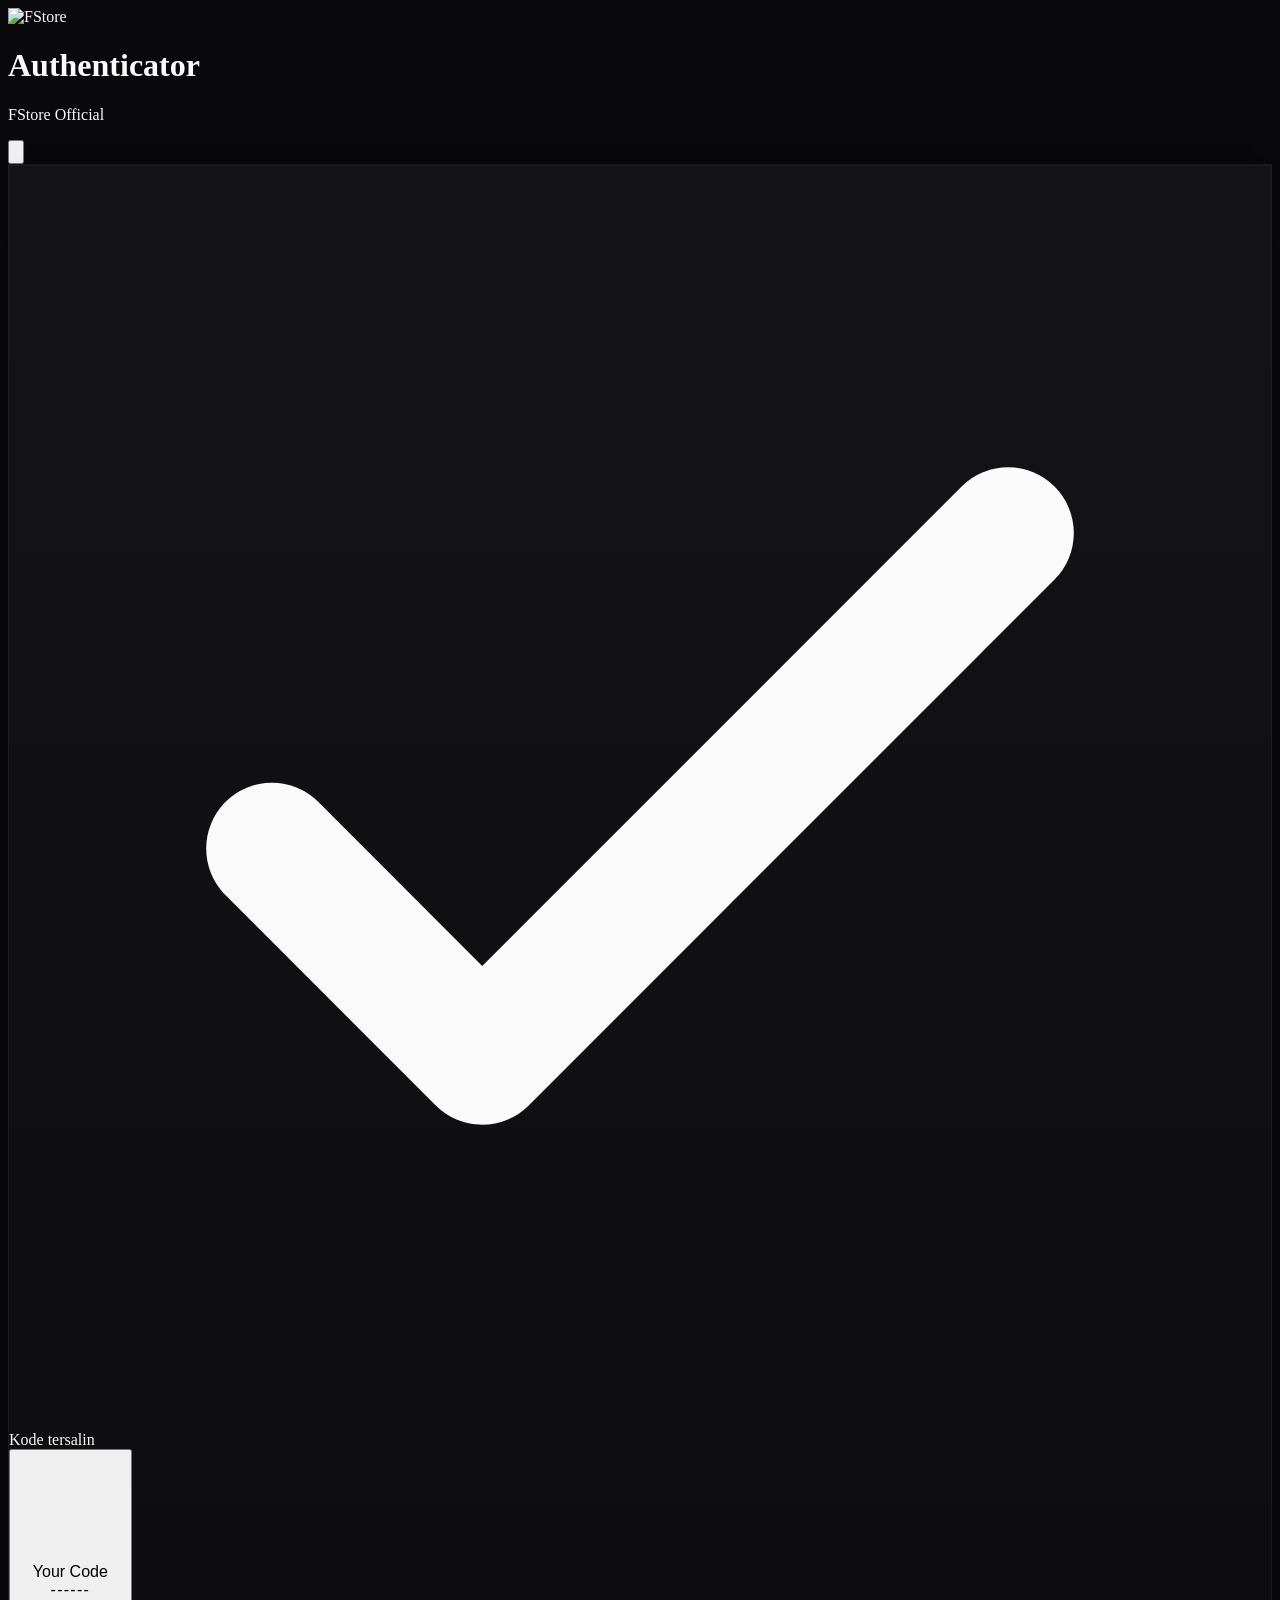
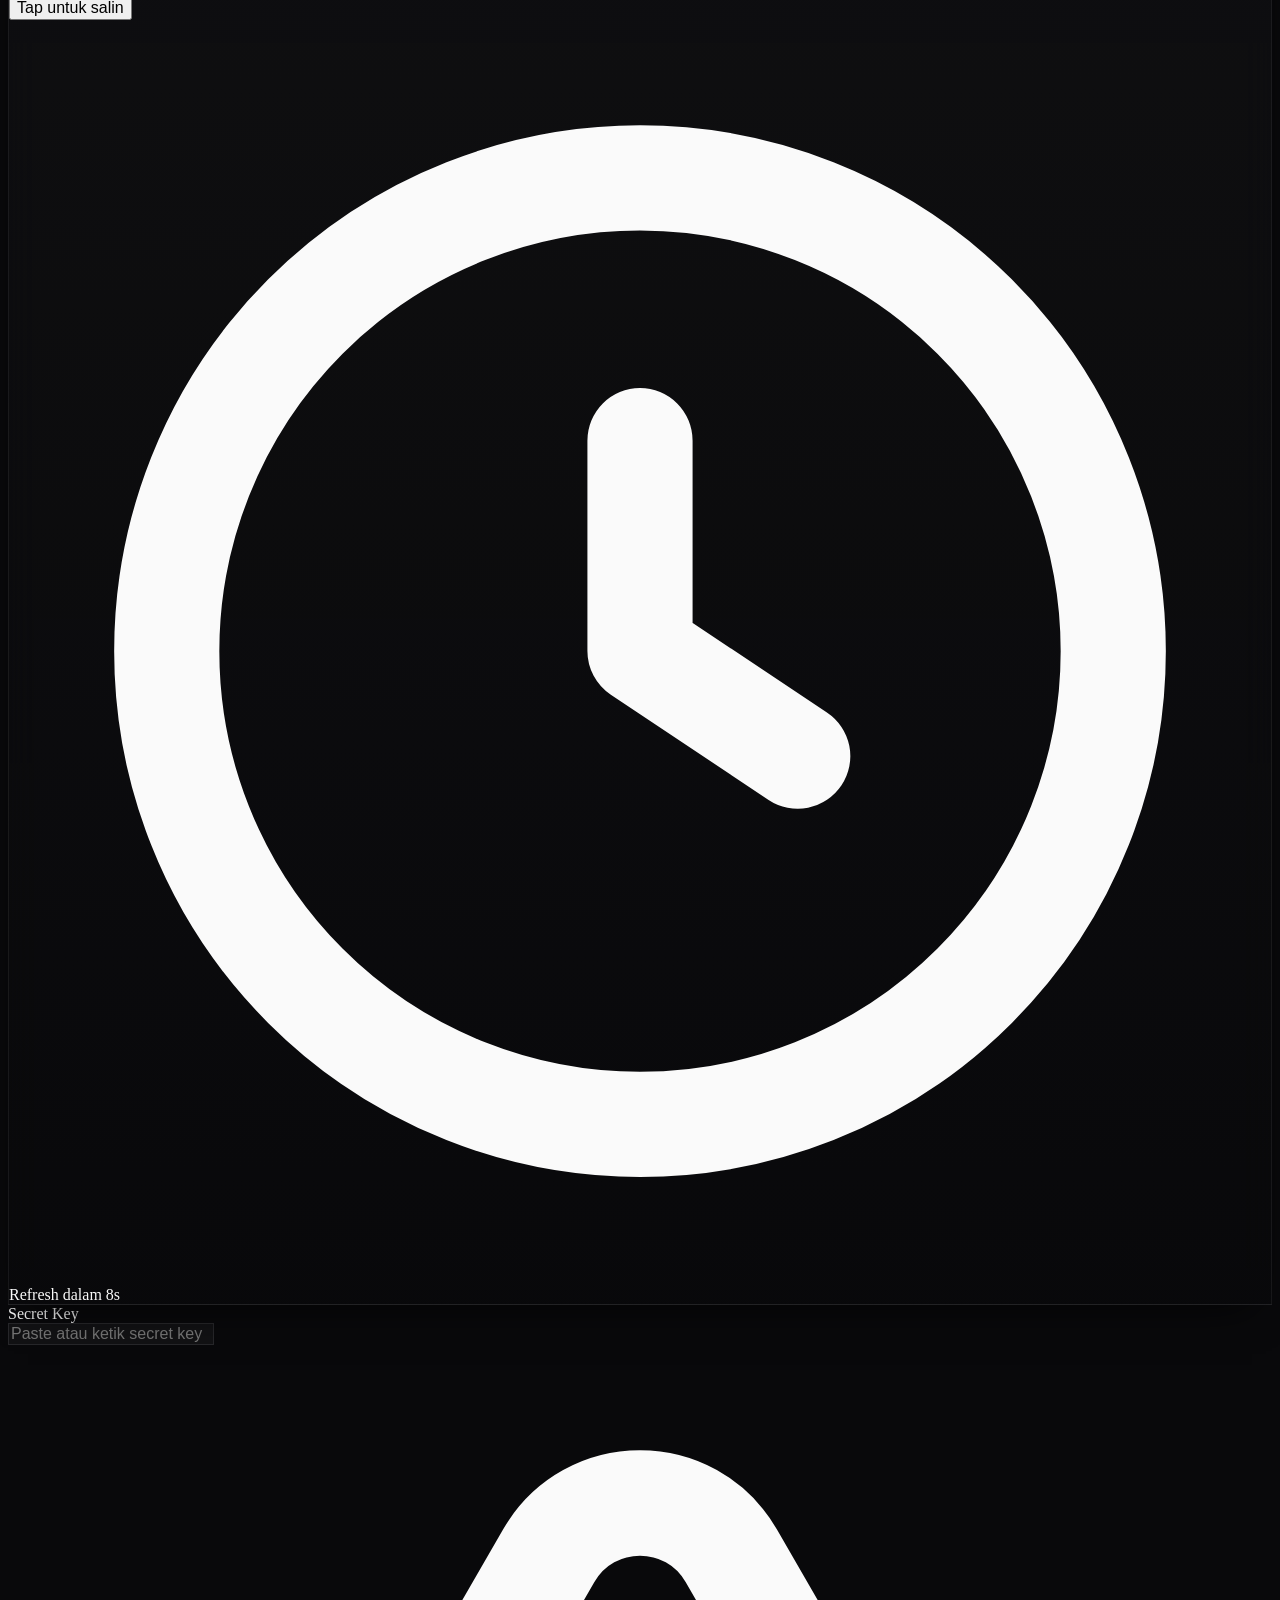
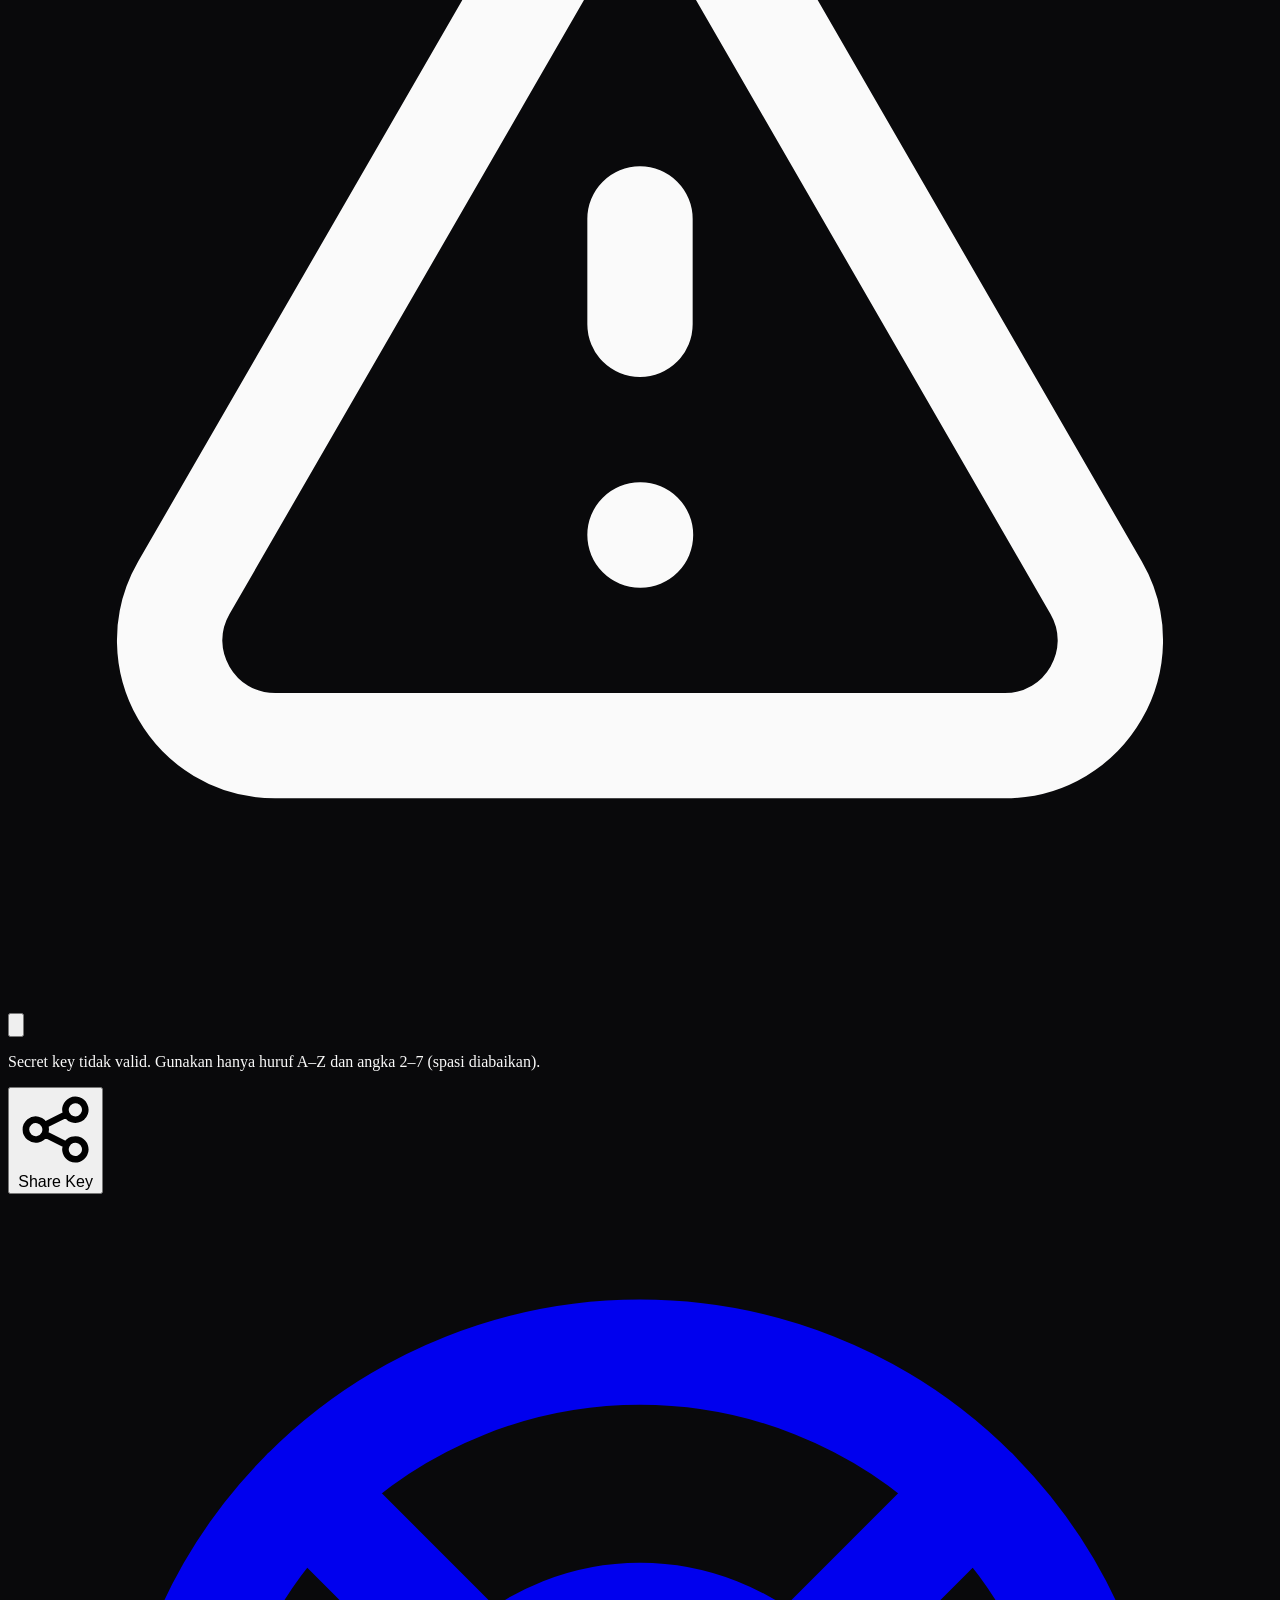
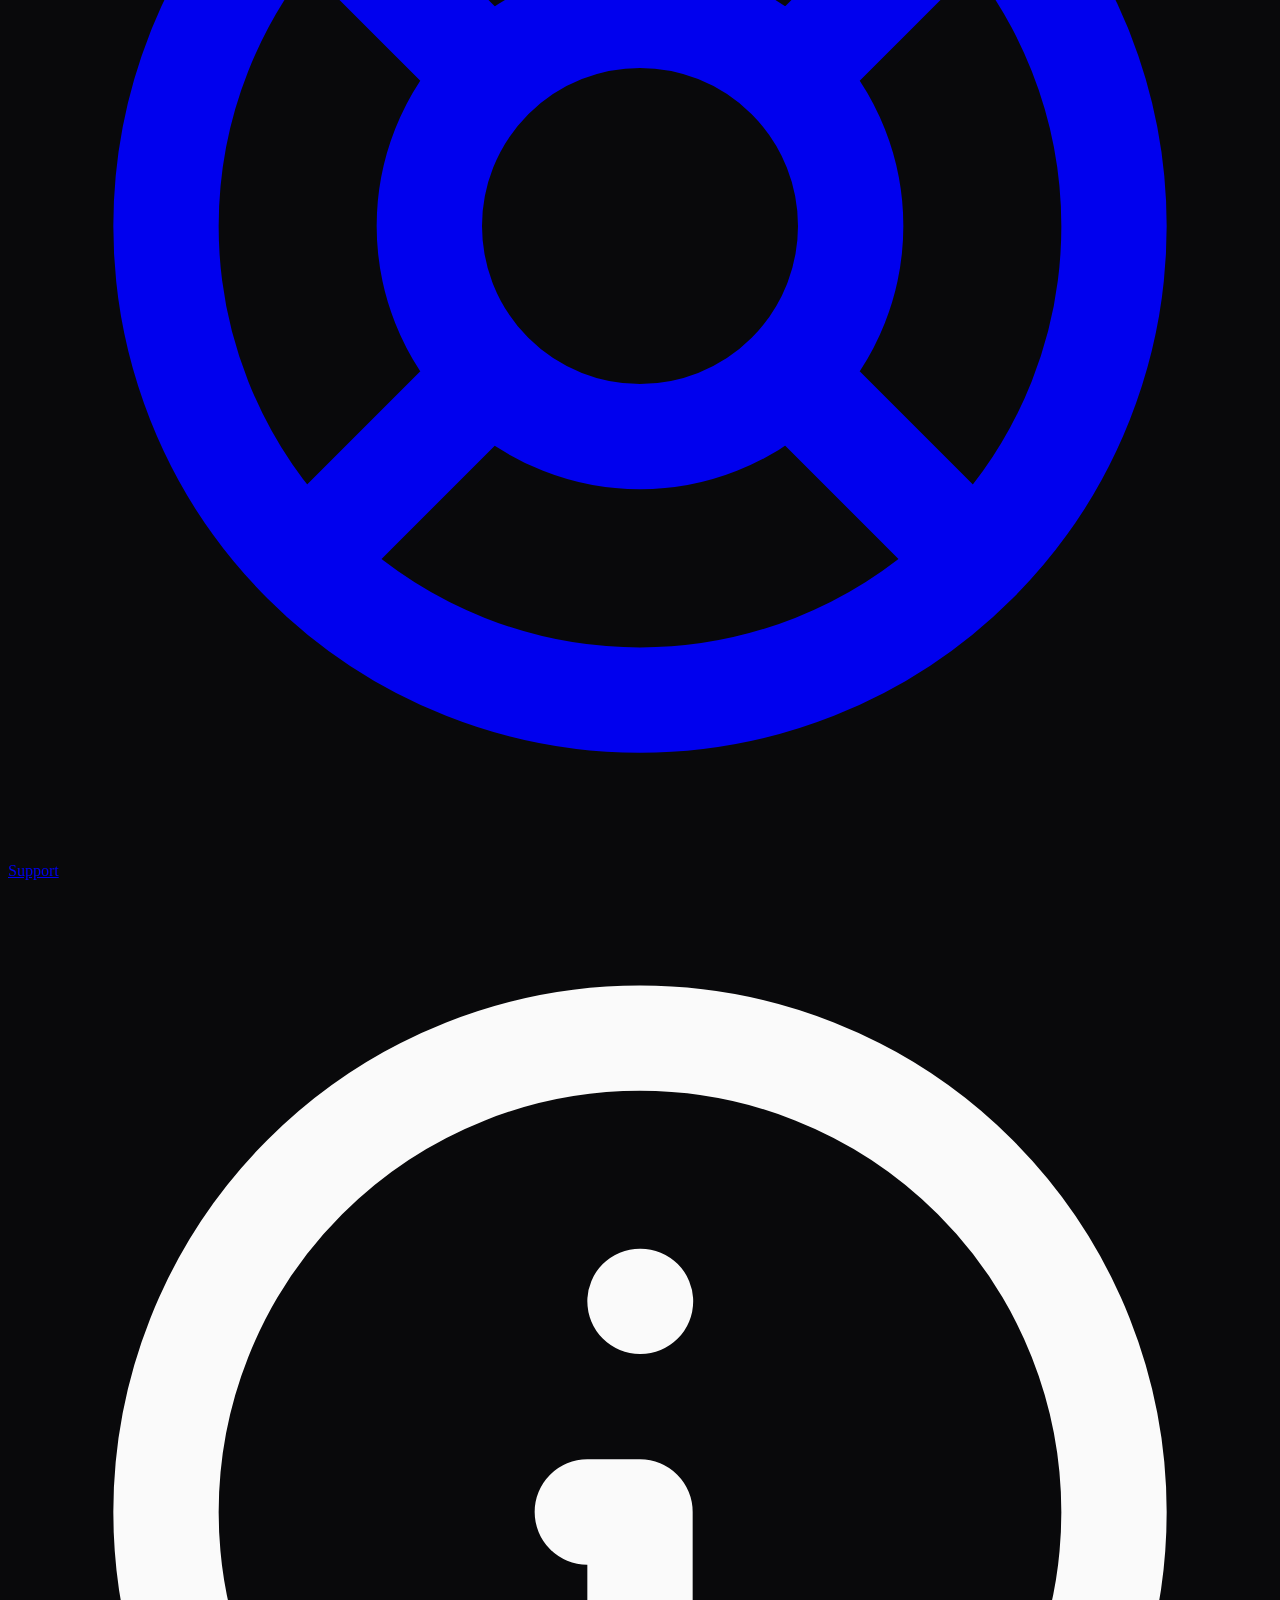
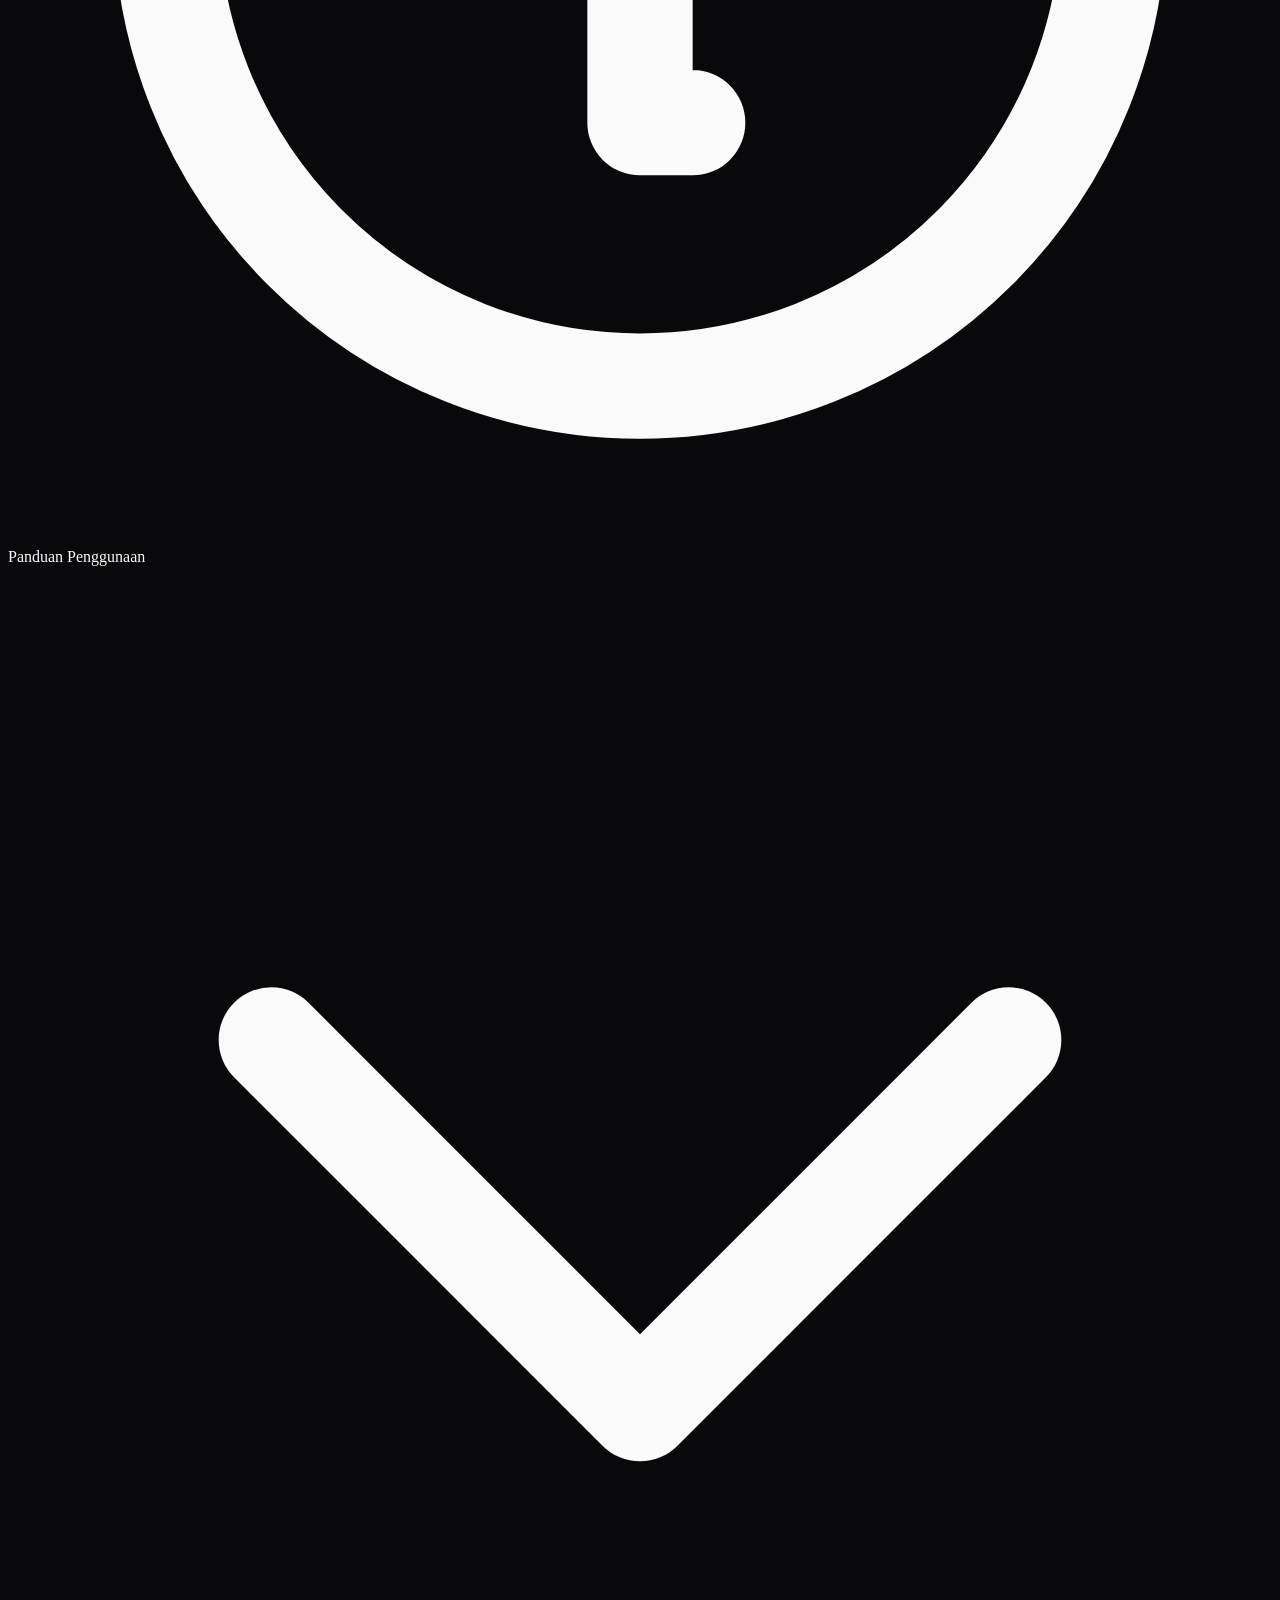
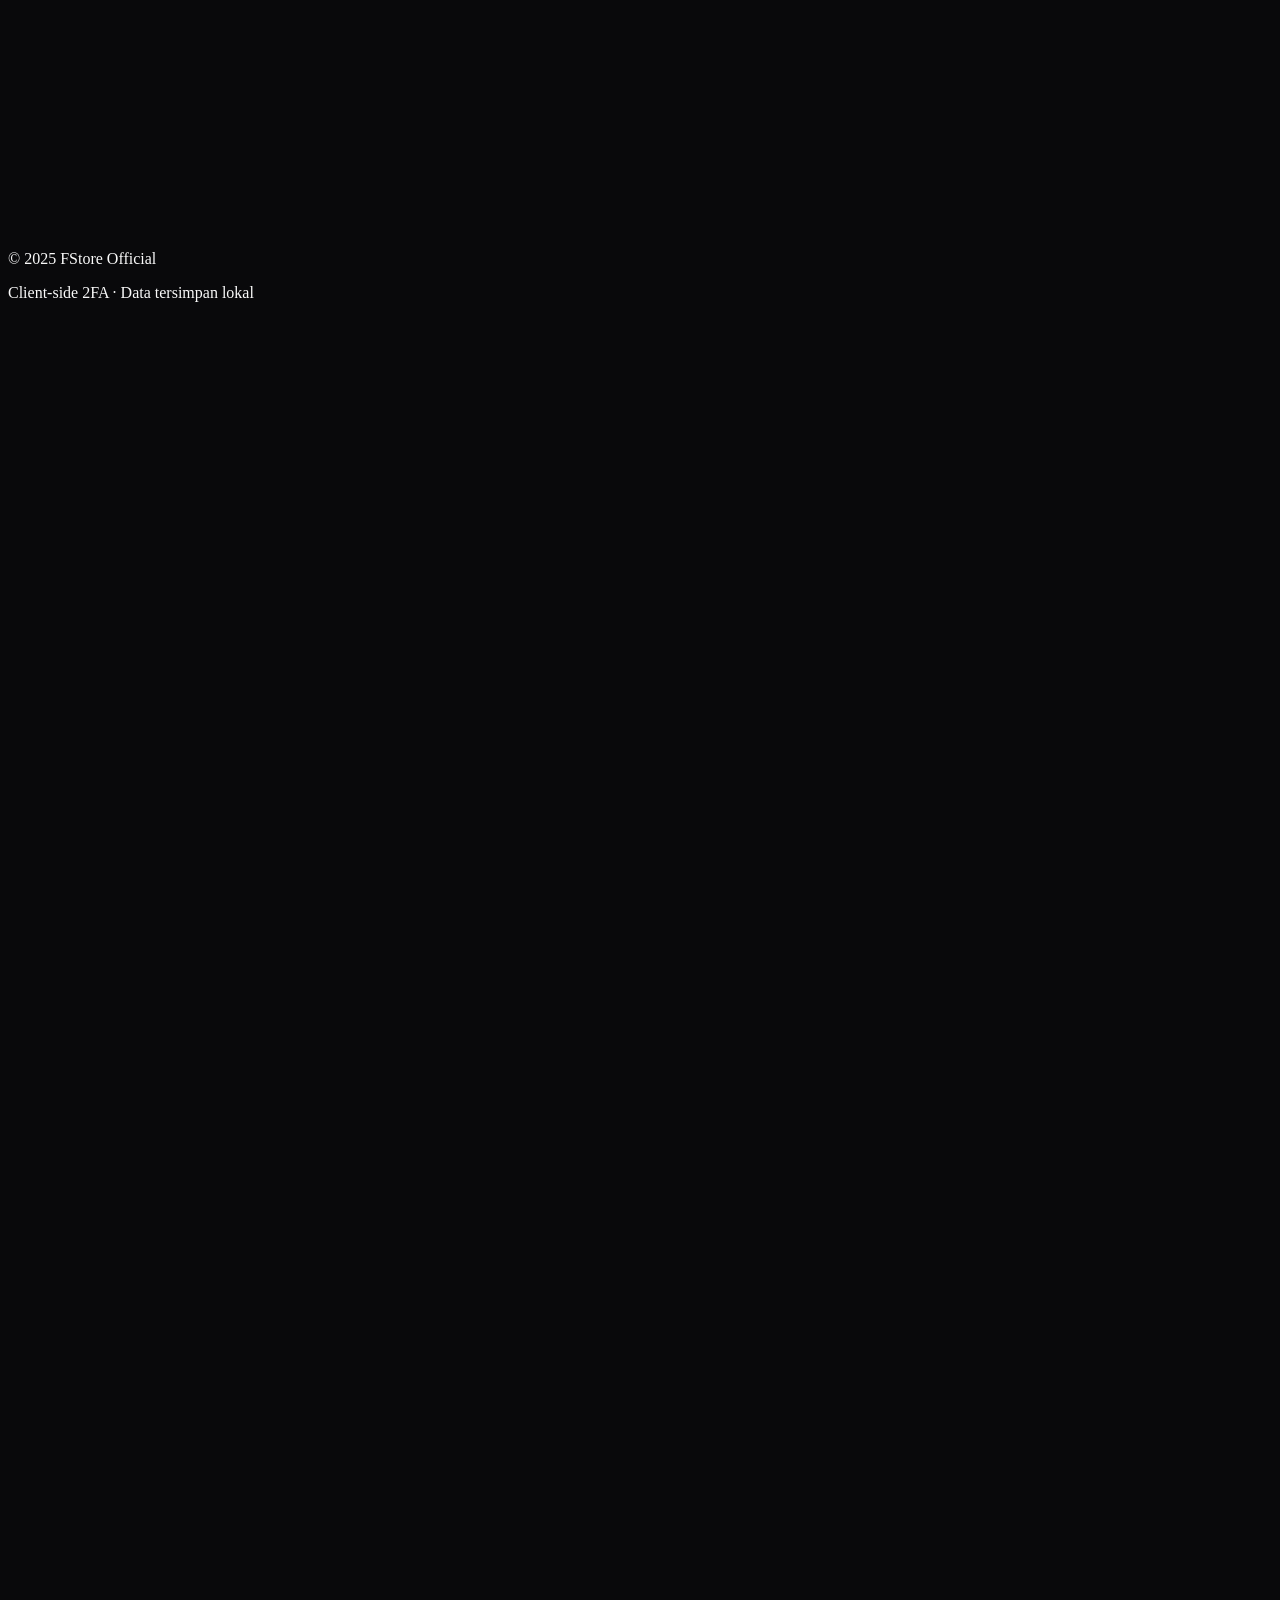
==== 2fa/index.html @ d01797f6 "update fitur" ====
<!DOCTYPE html>
<html lang="id" class="dark">
<head>
  <meta charset="UTF-8">
  <meta name="viewport" content="width=device-width, initial-scale=1.0, viewport-fit=cover">
  <meta name="theme-color" content="#09090b">
  <title>Authenticator — FStore Official</title>

  <script src="https://cdn.tailwindcss.com"></script>
  <script>
    tailwind.config = {
      theme: {
        extend: {
          fontFamily: {
            sans: ['Inter', 'system-ui', 'sans-serif'],
            mono: ['"JetBrains Mono"', 'ui-monospace', 'monospace'],
          },
        },
      },
    };
  </script>

  <link rel="preconnect" href="https://fonts.googleapis.com">
  <link rel="preconnect" href="https://fonts.gstatic.com" crossorigin>
  <link href="https://fonts.googleapis.com/css2?family=Inter:wght@400;500;600;700&family=JetBrains+Mono:wght@400;500;700&display=swap" rel="stylesheet">

  <style>
    :root {
      --bg-body: #09090b;
      --border: #27272a;
    }

    html { -webkit-text-size-adjust: 100%; }
    body {
      background-color: var(--bg-body);
      color: #fafafa;
      -webkit-font-smoothing: antialiased;
      -webkit-tap-highlight-color: transparent;
      overscroll-behavior-y: none;
    }

    /* Cegah zoom otomatis di iOS saat fokus input */
    input, button, summary { font-size: 16px; }

    /* ============ Input ============ */
    .field {
      background: rgba(24, 24, 27, 0.6);
      border: 1px solid var(--border);
      color: #fff;
      transition: border-color .2s ease, background .2s ease, box-shadow .2s ease;
    }
    .field:focus {
      border-color: #52525b;
      background: #18181b;
      outline: none;
      box-shadow: 0 0 0 3px rgba(255,255,255,0.05);
    }
    .field.error {
      border-color: #ef4444;
      box-shadow: 0 0 0 3px rgba(239,68,68,0.15);
    }

    /* ============ Card ============ */
    .card {
      background: linear-gradient(180deg, rgba(24,24,27,0.75) 0%, rgba(9,9,11,0.6) 100%);
      backdrop-filter: blur(16px);
      -webkit-backdrop-filter: blur(16px);
      border: 1px solid rgba(255,255,255,0.06);
      box-shadow:
        0 1px 0 0 rgba(255,255,255,0.04) inset,
        0 20px 40px -20px rgba(0,0,0,0.8);
    }

    /* ============ Ring animation ============ */
    #progress-ring {
      transition: stroke-dashoffset 0.5s linear, stroke 0.3s ease;
    }

    /* ============ Code text ============ */
    #code {
      transition: opacity .18s ease, transform .18s ease, color .3s ease;
      font-variant-numeric: tabular-nums;
      letter-spacing: 0.08em;
    }

    /* ============ Toast ============ */
    @keyframes toastIn {
      from { transform: translateY(-12px) scale(0.96); opacity: 0; }
      to   { transform: translateY(0) scale(1); opacity: 1; }
    }
    @keyframes toastOut {
      from { transform: translateY(0) scale(1); opacity: 1; }
      to   { transform: translateY(-8px) scale(0.98); opacity: 0; }
    }
    .toast-enter { animation: toastIn .28s cubic-bezier(0.34,1.56,0.64,1) forwards; }
    .toast-exit  { animation: toastOut .22s ease forwards; }

    /* ============ Menu ============ */
    #menu-overlay { pointer-events: none; }
    #menu-overlay[data-open="true"] { pointer-events: auto; }

    #menu-backdrop {
      opacity: 0;
      transition: opacity .25s ease;
    }
    #menu-overlay[data-open="true"] #menu-backdrop { opacity: 1; }

    #menu-panel {
      transform: translateY(100%);
      opacity: 0;
      transition: transform .35s cubic-bezier(.32,.72,0,1), opacity .25s ease;
      padding-bottom: env(safe-area-inset-bottom, 0);
    }
    #menu-overlay[data-open="true"] #menu-panel {
      transform: translateY(0);
      opacity: 1;
    }

    /* Desktop: panel jadi dropdown, bukan bottom sheet */
    @media (min-width: 640px) {
      #menu-panel {
        transform: translateY(-6px) scale(0.98);
        transform-origin: top right;
      }
      #menu-overlay[data-open="true"] #menu-panel {
        transform: translateY(0) scale(1);
      }
    }

    /* ============ Details marker hide ============ */
    summary { list-style: none; }
    summary::-webkit-details-marker { display: none; }

    /* Reduced motion */
    @media (prefers-reduced-motion: reduce) {
      *, *::before, *::after {
        animation-duration: .01ms !important;
        transition-duration: .01ms !important;
      }
    }

    /* Ring rotation wrapper supaya start dari atas */
    .ring-rotate { transform: rotate(-90deg); transform-origin: center; }
  </style>
</head>

<body class="min-h-[100dvh] w-full flex flex-col font-sans antialiased">

  <!-- ===================== HEADER ===================== -->
  <header class="sticky top-0 z-40 backdrop-blur-xl bg-zinc-950/70 border-b border-zinc-900/80">
    <div class="max-w-md mx-auto w-full px-5 h-16 flex items-center justify-between">
      <div class="flex items-center gap-3 min-w-0">
        <img src="logo.png" alt="FStore" class="w-9 h-9 object-contain shrink-0">
        <div class="min-w-0">
          <h1 class="text-sm font-semibold text-white leading-tight truncate">Authenticator</h1>
          <p class="text-[10px] text-zinc-500 leading-tight truncate">FStore Official</p>
        </div>
      </div>

      <button id="menu-btn" type="button"
              class="w-10 h-10 -mr-2 rounded-full flex items-center justify-center text-zinc-400 hover:text-white hover:bg-zinc-900 active:scale-95 transition-all"
              aria-label="Buka menu">
        <svg class="w-5 h-5" fill="none" stroke="currentColor" viewBox="0 0 24 24" stroke-width="2">
          <path stroke-linecap="round" stroke-linejoin="round" d="M4 7h16M4 12h16M4 17h16" />
        </svg>
      </button>
    </div>
  </header>

  <!-- ===================== MAIN ===================== -->
  <main class="flex-1 w-full max-w-md mx-auto px-5 pt-6 pb-[calc(env(safe-area-inset-bottom,0px)+2rem)]">

    <!-- ============ CODE CARD ============ -->
    <section class="card rounded-3xl p-6 relative overflow-hidden">

      <!-- Copy feedback overlay -->
      <div id="copy-feedback"
           class="absolute inset-0 z-20 rounded-3xl flex items-center justify-center bg-zinc-950/85 backdrop-blur-md opacity-0 pointer-events-none transition-opacity duration-200">
        <div class="flex flex-col items-center gap-2">
          <div class="w-11 h-11 rounded-full bg-emerald-500/10 border border-emerald-500/30 flex items-center justify-center">
            <svg class="w-5 h-5 text-emerald-400" fill="none" viewBox="0 0 24 24" stroke="currentColor" stroke-width="2.5">
              <path stroke-linecap="round" stroke-linejoin="round" d="M5 13l4 4L19 7" />
            </svg>
          </div>
          <span class="text-xs font-medium text-zinc-300">Kode tersalin</span>
        </div>
      </div>

      <!-- Code + Ring -->
      <button type="button" onclick="copyCode()"
              class="block w-full group"
              aria-label="Salin kode 6 digit">
        <div class="relative w-56 h-56 sm:w-64 sm:h-64 mx-auto">

          <!-- SVG Ring -->
          <svg class="w-full h-full ring-rotate" viewBox="0 0 100 100" fill="none">
            <circle cx="50" cy="50" r="46" stroke-width="1.5" class="stroke-zinc-800/80" />
            <circle id="progress-ring"
                    cx="50" cy="50" r="46"
                    stroke-width="1.5"
                    stroke-linecap="round"
                    class="stroke-white"
                    stroke-dasharray="289"
                    stroke-dashoffset="0" />
          </svg>

          <!-- Center content -->
          <div class="absolute inset-0 flex flex-col items-center justify-center gap-1 select-none">
            <span class="text-[10px] uppercase tracking-[0.25em] text-zinc-500 font-medium">Your Code</span>
            <div id="code" class="font-mono text-4xl sm:text-5xl font-medium text-white tabular-nums">
              ------
            </div>
            <span class="text-[10px] uppercase tracking-[0.15em] text-zinc-600 font-medium mt-1">
              Tap untuk salin
            </span>
          </div>
        </div>
      </button>

      <!-- Footer di dalam card -->
      <div class="mt-5 flex items-center justify-center gap-1.5 text-[11px] text-zinc-500">
        <svg class="w-3.5 h-3.5" fill="none" viewBox="0 0 24 24" stroke="currentColor" stroke-width="2">
          <path stroke-linecap="round" stroke-linejoin="round" d="M12 8v4l3 2m6-2a9 9 0 11-18 0 9 9 0 0118 0z" />
        </svg>
        <span>Refresh dalam</span>
        <span id="timer-sec" class="font-mono text-zinc-300 tabular-nums">30s</span>
      </div>
    </section>

    <!-- ============ INPUT ============ -->
    <section class="mt-5">
      <label for="secret" class="block text-[11px] uppercase tracking-wider text-zinc-500 font-medium mb-2 px-1">
        Secret Key
      </label>

      <div class="relative">
        <input id="secret" type="text" placeholder="Paste atau ketik secret key"
               autocomplete="off" autocorrect="off" autocapitalize="characters"
               spellcheck="false" inputmode="text"
               class="field w-full h-14 rounded-2xl pl-4 pr-20 font-mono text-sm tracking-wider placeholder:text-zinc-600 placeholder:font-sans placeholder:tracking-normal placeholder:text-[13px]">

        <!-- Ikon di kanan input -->
        <div class="absolute right-1.5 top-1/2 -translate-y-1/2 flex items-center gap-0.5">
          <div id="error-icon" class="hidden w-8 h-8 flex items-center justify-center text-red-500" title="Secret tidak valid">
            <svg class="w-4 h-4" fill="none" viewBox="0 0 24 24" stroke="currentColor" stroke-width="2">
              <path stroke-linecap="round" stroke-linejoin="round" d="M12 9v2m0 4h.01m-6.938 4h13.856c1.54 0 2.502-1.667 1.732-3L13.732 4c-.77-1.333-2.694-1.333-3.464 0L3.34 16c-.77 1.333.192 3 1.732 3z" />
            </svg>
          </div>

          <button id="clear-btn" type="button" onclick="clearSecret()"
                  class="w-10 h-10 rounded-full flex items-center justify-center text-zinc-600 hover:text-zinc-200 hover:bg-zinc-800/50 active:scale-95 transition-all"
                  aria-label="Hapus secret" title="Hapus secret">
            <svg class="w-4 h-4" fill="none" viewBox="0 0 24 24" stroke="currentColor" stroke-width="2.2">
              <path stroke-linecap="round" stroke-linejoin="round" d="M6 18L18 6M6 6l12 12" />
            </svg>
          </button>
        </div>
      </div>

      <p id="secret-error" class="hidden text-[11px] text-red-400 px-2 mt-2 leading-relaxed">
        Secret key tidak valid. Gunakan hanya huruf A–Z dan angka 2–7 (spasi diabaikan).
      </p>
    </section>

    <!-- ============ ACTIONS ============ -->
    <section class="mt-4 grid grid-cols-2 gap-3">
      <button type="button" onclick="copyShareLink()"
              class="h-12 rounded-2xl bg-white text-black font-semibold text-[13px] flex items-center justify-center gap-2 hover:bg-zinc-200 active:scale-[0.97] transition-all">
        <svg class="w-4 h-4" fill="none" viewBox="0 0 24 24" stroke="currentColor" stroke-width="2">
          <path stroke-linecap="round" stroke-linejoin="round" d="M8.684 13.342C8.886 12.938 9 12.482 9 12c0-.482-.114-.938-.316-1.342m0 2.684a3 3 0 110-2.684m0 2.684l6.632 3.316m-6.632-6l6.632-3.316m0 0a3 3 0 105.367-2.684 3 3 0 00-5.367 2.684zm0 9.316a3 3 0 105.368 2.684 3 3 0 00-5.368-2.684z" />
        </svg>
        Share Key
      </button>

      <a href="https://wa.me/6285133334542" target="_blank" rel="noopener noreferrer"
         class="h-12 rounded-2xl bg-zinc-900/60 border border-zinc-800 text-zinc-300 font-semibold text-[13px] flex items-center justify-center gap-2 hover:text-white hover:border-zinc-700 hover:bg-zinc-900 active:scale-[0.97] transition-all">
        <svg class="w-4 h-4" fill="none" viewBox="0 0 24 24" stroke="currentColor" stroke-width="2">
          <path stroke-linecap="round" stroke-linejoin="round" d="M18.364 5.636l-3.536 3.536m0 5.656l3.536 3.536M9.172 9.172L5.636 5.636m3.536 9.192l-3.536 3.536M21 12a9 9 0 11-18 0 9 9 0 0118 0zm-5 0a4 4 0 11-8 0 4 4 0 018 0z" />
        </svg>
        Support
      </a>
    </section>

    <!-- ============ GUIDE (collapsible) ============ -->
    <details class="group mt-6 rounded-2xl border border-zinc-800/60 bg-zinc-900/30 overflow-hidden">
      <summary class="flex items-center justify-between gap-3 px-4 py-3.5 cursor-pointer select-none active:bg-zinc-900/60 transition-colors">
        <div class="flex items-center gap-2.5">
          <svg class="w-4 h-4 text-zinc-500" fill="none" viewBox="0 0 24 24" stroke="currentColor" stroke-width="2">
            <path stroke-linecap="round" stroke-linejoin="round" d="M13 16h-1v-4h-1m1-4h.01M21 12a9 9 0 11-18 0 9 9 0 0118 0z" />
          </svg>
          <span class="text-[13px] font-medium text-zinc-300">Panduan Penggunaan</span>
        </div>
        <svg class="w-4 h-4 text-zinc-500 transition-transform duration-300 group-open:rotate-180 shrink-0"
             fill="none" viewBox="0 0 24 24" stroke="currentColor" stroke-width="2">
          <path stroke-linecap="round" stroke-linejoin="round" d="M19 9l-7 7-7-7" />
        </svg>
      </summary>

      <div class="px-4 pb-4 pt-1 space-y-4 border-t border-zinc-800/60">

        <div class="flex gap-3 pt-3">
          <div class="w-6 h-6 shrink-0 flex items-center justify-center rounded-full bg-emerald-500/10 text-emerald-400 text-[11px] font-bold border border-emerald-500/25">1</div>
          <div class="min-w-0">
            <p class="text-[13px] font-medium text-white mb-1">Via Link Akses</p>
            <p class="text-[12px] text-zinc-500 leading-relaxed">
              Jika menerima <span class="text-zinc-300 font-medium">Link Akses Penuh</span> dari Admin/CS, cukup buka link tersebut. Secret akan otomatis terisi dan kode langsung muncul.
            </p>
          </div>
        </div>

        <div class="flex gap-3">
          <div class="w-6 h-6 shrink-0 flex items-center justify-center rounded-full bg-blue-500/10 text-blue-400 text-[11px] font-bold border border-blue-500/25">2</div>
          <div class="min-w-0">
            <p class="text-[13px] font-medium text-white mb-1">Input Manual</p>
            <p class="text-[12px] text-zinc-500 leading-relaxed">
              Punya secret key dalam bentuk teks? Tempelkan ke kolom di atas. Kode akan muncul dan diperbarui otomatis setiap 30 detik.
            </p>
          </div>
        </div>

        <div class="flex gap-3">
          <div class="w-6 h-6 shrink-0 flex items-center justify-center rounded-full bg-amber-500/10 text-amber-400 text-[11px] font-bold border border-amber-500/25">3</div>
          <div class="min-w-0">
            <p class="text-[13px] font-medium text-white mb-1">Membuat Link Akses</p>
            <p class="text-[12px] text-zinc-500 leading-relaxed">
              Masukkan secret key, lalu tekan <span class="text-zinc-300 font-medium">Share Key</span>. Link akan langsung tersalin dan siap dibagikan.
            </p>
          </div>
        </div>

      </div>
    </details>

    <!-- ============ FOOTER ============ -->
    <footer class="mt-8 text-center">
      <p class="text-[10px] text-zinc-600 font-medium tracking-wide">
        &copy; 2025 FStore Official
      </p>
      <p class="text-[10px] text-zinc-700 mt-1">
        Client-side 2FA · Data tersimpan lokal
      </p>
    </footer>
  </main>

  <!-- ===================== MENU OVERLAY ===================== -->
  <div id="menu-overlay" data-open="false" class="fixed inset-0 z-[60] hidden">
    <!-- Backdrop -->
    <div id="menu-backdrop" class="absolute inset-0 bg-black/70 backdrop-blur-sm"></div>

    <!-- Panel: bottom sheet di mobile, dropdown di desktop -->
    <div id="menu-panel"
         class="absolute left-0 right-0 bottom-0
                sm:left-auto sm:right-5 sm:top-20 sm:bottom-auto sm:w-80
                bg-zinc-900 sm:bg-zinc-900/95 sm:backdrop-blur-xl
                border-t sm:border border-zinc-800
                rounded-t-[28px] sm:rounded-2xl
                shadow-2xl shadow-black/60
                max-h-[85vh] overflow-y-auto">

      <!-- Drag handle (mobile only) -->
      <div class="sm:hidden flex justify-center pt-3 pb-1">
        <div class="w-10 h-1 rounded-full bg-zinc-700"></div>
      </div>

      <div class="py-2">

        <!-- Menu header -->
        <div class="px-5 py-2 text-[10px] font-semibold text-zinc-500 uppercase tracking-[0.2em]">
          Navigasi
        </div>

        <!-- Toko -->
        <a href="/toko" class="flex items-center gap-3.5 px-5 py-3.5 text-[14px] text-zinc-300 hover:bg-zinc-800/60 active:bg-zinc-800 transition-colors">
          <div class="w-9 h-9 rounded-xl bg-zinc-800/60 flex items-center justify-center shrink-0">
            <svg class="w-4 h-4 text-zinc-400" fill="none" viewBox="0 0 24 24" stroke="currentColor" stroke-width="2">
              <path stroke-linecap="round" stroke-linejoin="round" d="M16 11V7a4 4 0 00-8 0v4M5 9h14l1 12H4L5 9z" />
            </svg>
          </div>
          <span class="font-medium">Toko FStore</span>
          <svg class="w-4 h-4 text-zinc-600 ml-auto" fill="none" viewBox="0 0 24 24" stroke="currentColor" stroke-width="2">
            <path stroke-linecap="round" stroke-linejoin="round" d="M9 5l7 7-7 7" />
          </svg>
        </a>

        <!-- Mail -->
        <a href="/" class="flex items-center gap-3.5 px-5 py-3.5 text-[14px] text-zinc-300 hover:bg-zinc-800/60 active:bg-zinc-800 transition-colors">
          <div class="w-9 h-9 rounded-xl bg-zinc-800/60 flex items-center justify-center shrink-0">
            <svg class="w-4 h-4 text-zinc-400" fill="none" viewBox="0 0 24 24" stroke="currentColor" stroke-width="2">
              <path stroke-linecap="round" stroke-linejoin="round" d="M3 8l7.89 5.26a2 2 0 002.22 0L21 8M5 19h14a2 2 0 002-2V7a2 2 0 00-2-2H5a2 2 0 00-2 2v10a2 2 0 002 2z" />
            </svg>
          </div>
          <span class="font-medium">FStore Mail</span>
          <svg class="w-4 h-4 text-zinc-600 ml-auto" fill="none" viewBox="0 0 24 24" stroke="currentColor" stroke-width="2">
            <path stroke-linecap="round" stroke-linejoin="round" d="M9 5l7 7-7 7" />
          </svg>
        </a>

        <!-- Divider -->
        <div class="px-5 mt-3 mb-1">
          <span class="text-[10px] font-semibold text-zinc-500 uppercase tracking-[0.2em]">Sosial Media</span>
        </div>

        <!-- WhatsApp -->
        <a href="https://wa.me/6285133334542" target="_blank" rel="noopener noreferrer"
           class="flex items-center gap-3.5 px-5 py-3.5 text-[14px] text-zinc-300 hover:bg-zinc-800/60 active:bg-zinc-800 transition-colors">
          <div class="w-9 h-9 rounded-xl bg-emerald-500/10 border border-emerald-500/20 flex items-center justify-center shrink-0">
            <svg class="w-4 h-4 text-emerald-400" fill="none" viewBox="0 0 24 24" stroke="currentColor" stroke-width="2">
              <path stroke-linecap="round" stroke-linejoin="round" d="M3 5a2 2 0 012-2h3.28a1 1 0 01.948.684l1.498 4.493a1 1 0 01-.502 1.21l-2.257 1.13a11.042 11.042 0 005.516 5.516l1.13-2.257a1 1 0 011.21-.502l4.493 1.498a1 1 0 01.684.949V19a2 2 0 01-2 2h-1C9.716 21 3 14.284 3 6V5z" />
            </svg>
          </div>
          <span class="font-medium">WhatsApp</span>
          <svg class="w-4 h-4 text-zinc-600 ml-auto" fill="none" viewBox="0 0 24 24" stroke="currentColor" stroke-width="2">
            <path stroke-linecap="round" stroke-linejoin="round" d="M9 5l7 7-7 7" />
          </svg>
        </a>

        <!-- Twitter -->
        <a href="https://x.com/F_StoreOfficial" target="_blank" rel="noopener noreferrer"
           class="flex items-center gap-3.5 px-5 py-3.5 text-[14px] text-zinc-300 hover:bg-zinc-800/60 active:bg-zinc-800 transition-colors">
          <div class="w-9 h-9 rounded-xl bg-sky-500/10 border border-sky-500/20 flex items-center justify-center shrink-0">
            <svg class="w-4 h-4 text-sky-400" fill="none" viewBox="0 0 24 24" stroke="currentColor" stroke-width="2">
              <path stroke-linecap="round" stroke-linejoin="round" d="M23 3a10.9 10.9 0 01-3.14 1.53 4.48 4.48 0 00-7.86 3v1A10.66 10.66 0 013 4s-4 9 5 13a11.64 11.64 0 01-7 2c9 5 20 0 20-11.5a4.5 4.5 0 00-.08-.83A7.72 7.72 0 0023 3z" />
            </svg>
          </div>
          <span class="font-medium">Twitter / X</span>
          <svg class="w-4 h-4 text-zinc-600 ml-auto" fill="none" viewBox="0 0 24 24" stroke="currentColor" stroke-width="2">
            <path stroke-linecap="round" stroke-linejoin="round" d="M9 5l7 7-7 7" />
          </svg>
        </a>

        <!-- Instagram (soon) -->
        <div class="flex items-center gap-3.5 px-5 py-3.5 text-[14px] text-zinc-500 cursor-default">
          <div class="w-9 h-9 rounded-xl bg-zinc-800/40 flex items-center justify-center shrink-0">
            <svg class="w-4 h-4 text-zinc-600" fill="none" viewBox="0 0 24 24" stroke="currentColor" stroke-width="2">
              <rect x="2" y="2" width="20" height="20" rx="5" ry="5" />
              <circle cx="12" cy="12" r="3" />
              <circle cx="18" cy="6" r="1" fill="currentColor" stroke="none" />
            </svg>
          </div>
          <span>Instagram</span>
          <span class="ml-auto text-[10px] font-medium text-zinc-500 bg-zinc-800/80 px-2 py-0.5 rounded-full">Soon</span>
        </div>

        <!-- Facebook (soon) -->
        <div class="flex items-center gap-3.5 px-5 py-3.5 text-[14px] text-zinc-500 cursor-default">
          <div class="w-9 h-9 rounded-xl bg-zinc-800/40 flex items-center justify-center shrink-0">
            <svg class="w-4 h-4 text-zinc-600" fill="none" viewBox="0 0 24 24" stroke="currentColor" stroke-width="2">
              <path stroke-linecap="round" stroke-linejoin="round" d="M18 2h-3a5 5 0 00-5 5v3H7v4h3v8h4v-8h3l1-4h-4V7a1 1 0 011-1h3z" />
            </svg>
          </div>
          <span>Facebook</span>
          <span class="ml-auto text-[10px] font-medium text-zinc-500 bg-zinc-800/80 px-2 py-0.5 rounded-full">Soon</span>
        </div>

      </div>
    </div>
  </div>

  <!-- ===================== TOAST ===================== -->
  <div id="toast-container"
       class="fixed top-4 left-0 right-0 z-[100] flex flex-col items-center gap-2 px-4 pointer-events-none"
       style="padding-top: calc(env(safe-area-inset-top,0px) + 1rem);">
  </div>

  <script>
    // ============================================================
    // BASE32 & TOTP
    // ============================================================
    function normalizeSecret(str) {
      return (str || '').replace(/\s+/g, '').toUpperCase();
    }

    function isValidBase32(str) {
      return /^[A-Z2-7]+=*$/.test(normalizeSecret(str));
    }

    function base32ToBytes(base32) {
      const alphabet = "ABCDEFGHIJKLMNOPQRSTUVWXYZ234567";
      let bits = "", bytes = [];
      base32 = normalizeSecret(base32).replace(/=+$/, "");
      for (const char of base32) {
        const val = alphabet.indexOf(char);
        if (val < 0) continue;
        bits += val.toString(2).padStart(5, "0");
      }
      for (let i = 0; i + 8 <= bits.length; i += 8) {
        bytes.push(parseInt(bits.substr(i, 8), 2));
      }
      return new Uint8Array(bytes);
    }

    let _lastSecret = null;
    let _lastWindow = -1;
    let _cachedCode = "------";

    async function generateTOTP(secret) {
      if (!secret || !isValidBase32(secret)) return "------";
      if (!crypto || !crypto.subtle) return "------";

      const epoch = Math.floor(Date.now() / 1000);
      const counter = Math.floor(epoch / 30);

      if (secret === _lastSecret && counter === _lastWindow && _cachedCode !== "------") {
        return _cachedCode;
      }

      try {
        const keyBytes = base32ToBytes(secret);
        if (keyBytes.length === 0) return "------";

        const buffer = new ArrayBuffer(8);
        const view = new DataView(buffer);
        view.setUint32(4, counter, false);

        const cryptoKey = await crypto.subtle.importKey(
          "raw", keyBytes, { name: "HMAC", hash: "SHA-1" }, false, ["sign"]
        );
        const hmac = new Uint8Array(await crypto.subtle.sign("HMAC", cryptoKey, buffer));
        const offset = hmac[hmac.length - 1] & 0xf;
        const code = (
          ((hmac[offset] & 0x7f) << 24) |
          ((hmac[offset + 1] & 0xff) << 16) |
          ((hmac[offset + 2] & 0xff) << 8) |
          (hmac[offset + 3] & 0xff)
        ) % 1000000;
        const result = code.toString().padStart(6, "0");

        _lastSecret = secret;
        _lastWindow = counter;
        _cachedCode = result;
        return result;
      } catch (e) {
        console.error("TOTP Error:", e);
        return "------";
      }
    }

    function resetTotpCache() {
      _lastSecret = null;
      _lastWindow = -1;
      _cachedCode = "------";
    }

    // ============================================================
    // CLIPBOARD
    // ============================================================
    async function copyToClipboard(text) {
      try {
        if (navigator.clipboard && window.isSecureContext) {
          await navigator.clipboard.writeText(text);
          return true;
        }
        const ta = document.createElement('textarea');
        ta.value = text;
        ta.setAttribute('readonly', '');
        ta.style.cssText = 'position:fixed;top:0;left:0;opacity:0;';
        document.body.appendChild(ta);
        ta.select();
        ta.setSelectionRange(0, ta.value.length);
        const ok = document.execCommand('copy');
        ta.remove();
        return ok;
      } catch (e) {
        console.error("Copy failed:", e);
        return false;
      }
    }

    // ============================================================
    // DOM
    // ============================================================
    const secretInput = document.getElementById("secret");
    const codeDisplay = document.getElementById("code");
    const timerSec = document.getElementById("timer-sec");
    const progressRing = document.getElementById("progress-ring");
    const errorDiv = document.getElementById("secret-error");
    const errorIcon = document.getElementById("error-icon");
    const copyFeedback = document.getElementById("copy-feedback");

    const RING_CIRCUMFERENCE = 2 * Math.PI * 46; // ≈ 289

    function saveSecret(secret) {
      try { localStorage.setItem('wap_secret', secret); } catch (e) {}
    }

    function validateSecret(secret) {
      if (!secret) {
        errorDiv.classList.add('hidden');
        errorIcon.classList.add('hidden');
        secretInput.classList.remove('error');
        return true;
      }
      const ok = isValidBase32(secret);
      errorDiv.classList.toggle('hidden', ok);
      errorIcon.classList.toggle('hidden', ok);
      secretInput.classList.toggle('error', !ok);
      return ok;
    }

    let _codeAnimTimeout = null;

    async function updateCode() {
      const secret = secretInput.value.trim();
      const valid = validateSecret(secret);
      const newCode = (!valid && secret !== "") ? "------" : await generateTOTP(secret);

      if (codeDisplay.textContent.trim() !== newCode) {
        if (_codeAnimTimeout) clearTimeout(_codeAnimTimeout);
        codeDisplay.style.opacity = '0.4';
        codeDisplay.style.transform = 'scale(0.96)';
        _codeAnimTimeout = setTimeout(() => {
          codeDisplay.textContent = newCode;
          codeDisplay.style.opacity = '1';
          codeDisplay.style.transform = 'scale(1)';
          _codeAnimTimeout = null;
        }, 150);
      }

      const epoch = Math.floor(Date.now() / 1000);
      const remain = 30 - (epoch % 30);
      timerSec.textContent = `${remain}s`;

      // Ring progress
      const ratio = remain / 30;
      progressRing.style.strokeDashoffset = String(RING_CIRCUMFERENCE * (1 - ratio));

      // Warning state
      const isUrgent = remain <= 5;
      progressRing.classList.toggle("stroke-red-500", isUrgent);
      progressRing.classList.toggle("stroke-white", !isUrgent);
      codeDisplay.classList.toggle("text-red-400", isUrgent);
      codeDisplay.classList.toggle("text-white", !isUrgent);
    }

    async function copyCode() {
      const code = codeDisplay.textContent.trim();
      if (!code || code === "------") return;
      const ok = await copyToClipboard(code);
      if (ok) {
        copyFeedback.classList.remove('opacity-0');
        setTimeout(() => copyFeedback.classList.add('opacity-0'), 1100);
      }
    }

    function showToast(message, duration = 3000) {
      const container = document.getElementById('toast-container');
      const toast = document.createElement('div');
      toast.className = 'bg-zinc-900 border border-zinc-700 text-white px-4 py-2.5 rounded-2xl shadow-xl shadow-black/40 text-[13px] font-medium pointer-events-auto toast-enter max-w-[92vw] text-center backdrop-blur-xl';
      toast.textContent = message;
      container.appendChild(toast);

      setTimeout(() => {
        toast.classList.remove('toast-enter');
        toast.classList.add('toast-exit');
        toast.addEventListener('animationend', () => toast.remove());
      }, duration);
    }

    async function copyShareLink() {
      const secret = normalizeSecret(secretInput.value);
      if (!secret) { showToast("⚠️ Masukkan Secret Key terlebih dahulu"); return; }
      if (!isValidBase32(secret)) { showToast("⚠️ Secret Key tidak valid"); return; }

      const url = `${window.location.origin}${window.location.pathname}?key=${encodeURIComponent(secret)}`;
      const ok = await copyToClipboard(url);
      showToast(ok ? "✅ Link berhasil disalin" : "❌ Gagal menyalin link", ok ? 2500 : 4500);
    }

    function clearSecret() {
      secretInput.value = '';
      saveSecret('');
      validateSecret('');
      resetTotpCache();
      updateCode();
      showToast("🧹 Secret dihapus", 1800);
    }

    // ============================================================
    // MENU
    // ============================================================
    const menuBtn = document.getElementById('menu-btn');
    const menuOverlay = document.getElementById('menu-overlay');
    const menuBackdrop = document.getElementById('menu-backdrop');

    function openMenu() {
      menuOverlay.classList.remove('hidden');
      requestAnimationFrame(() => {
        menuOverlay.dataset.open = 'true';
      });
      document.body.style.overflow = 'hidden';
    }

    function closeMenu() {
      menuOverlay.dataset.open = 'false';
      document.body.style.overflow = '';
      setTimeout(() => menuOverlay.classList.add('hidden'), 350);
    }

    menuBtn.addEventListener('click', (e) => {
      e.stopPropagation();
      if (menuOverlay.dataset.open === 'true') closeMenu();
      else openMenu();
    });

    menuBackdrop.addEventListener('click', closeMenu);

    document.addEventListener('keydown', (e) => {
      if (e.key === 'Escape' && menuOverlay.dataset.open === 'true') closeMenu();
    });

    // ============================================================
    // INIT
    // ============================================================
    window.addEventListener('load', () => {
      if (!window.isSecureContext || !crypto || !crypto.subtle) {
        showToast("⚠️ Halaman harus via HTTPS agar kode 2FA bisa dibuat", 6000);
      }

      const params = new URLSearchParams(window.location.search);
      const urlKey = params.get('key');
      let storedKey = null;
      try { storedKey = localStorage.getItem('wap_secret'); } catch (e) {}

      if (urlKey) {
        const rawKey = normalizeSecret(urlKey);
        secretInput.value = rawKey;
        saveSecret(rawKey);
        resetTotpCache();
        window.history.replaceState({}, document.title, window.location.pathname);
      } else if (storedKey) {
        secretInput.value = storedKey;
      }

      updateCode();
      setInterval(updateCode, 1000);

      secretInput.addEventListener('input', () => {
        const secret = secretInput.value.trim();
        saveSecret(secret);
        validateSecret(secret);
        resetTotpCache();
        updateCode();
      });

      secretInput.addEventListener('paste', (e) => {
        const text = (e.clipboardData || window.clipboardData).getData('text');
        if (!text) return;
        e.preventDefault();
        const normalized = normalizeSecret(text);
        secretInput.value = normalized;
        saveSecret(normalized);
        validateSecret(normalized);
        resetTotpCache();
        updateCode();
      });
    });
  </script>
</body>
</html>
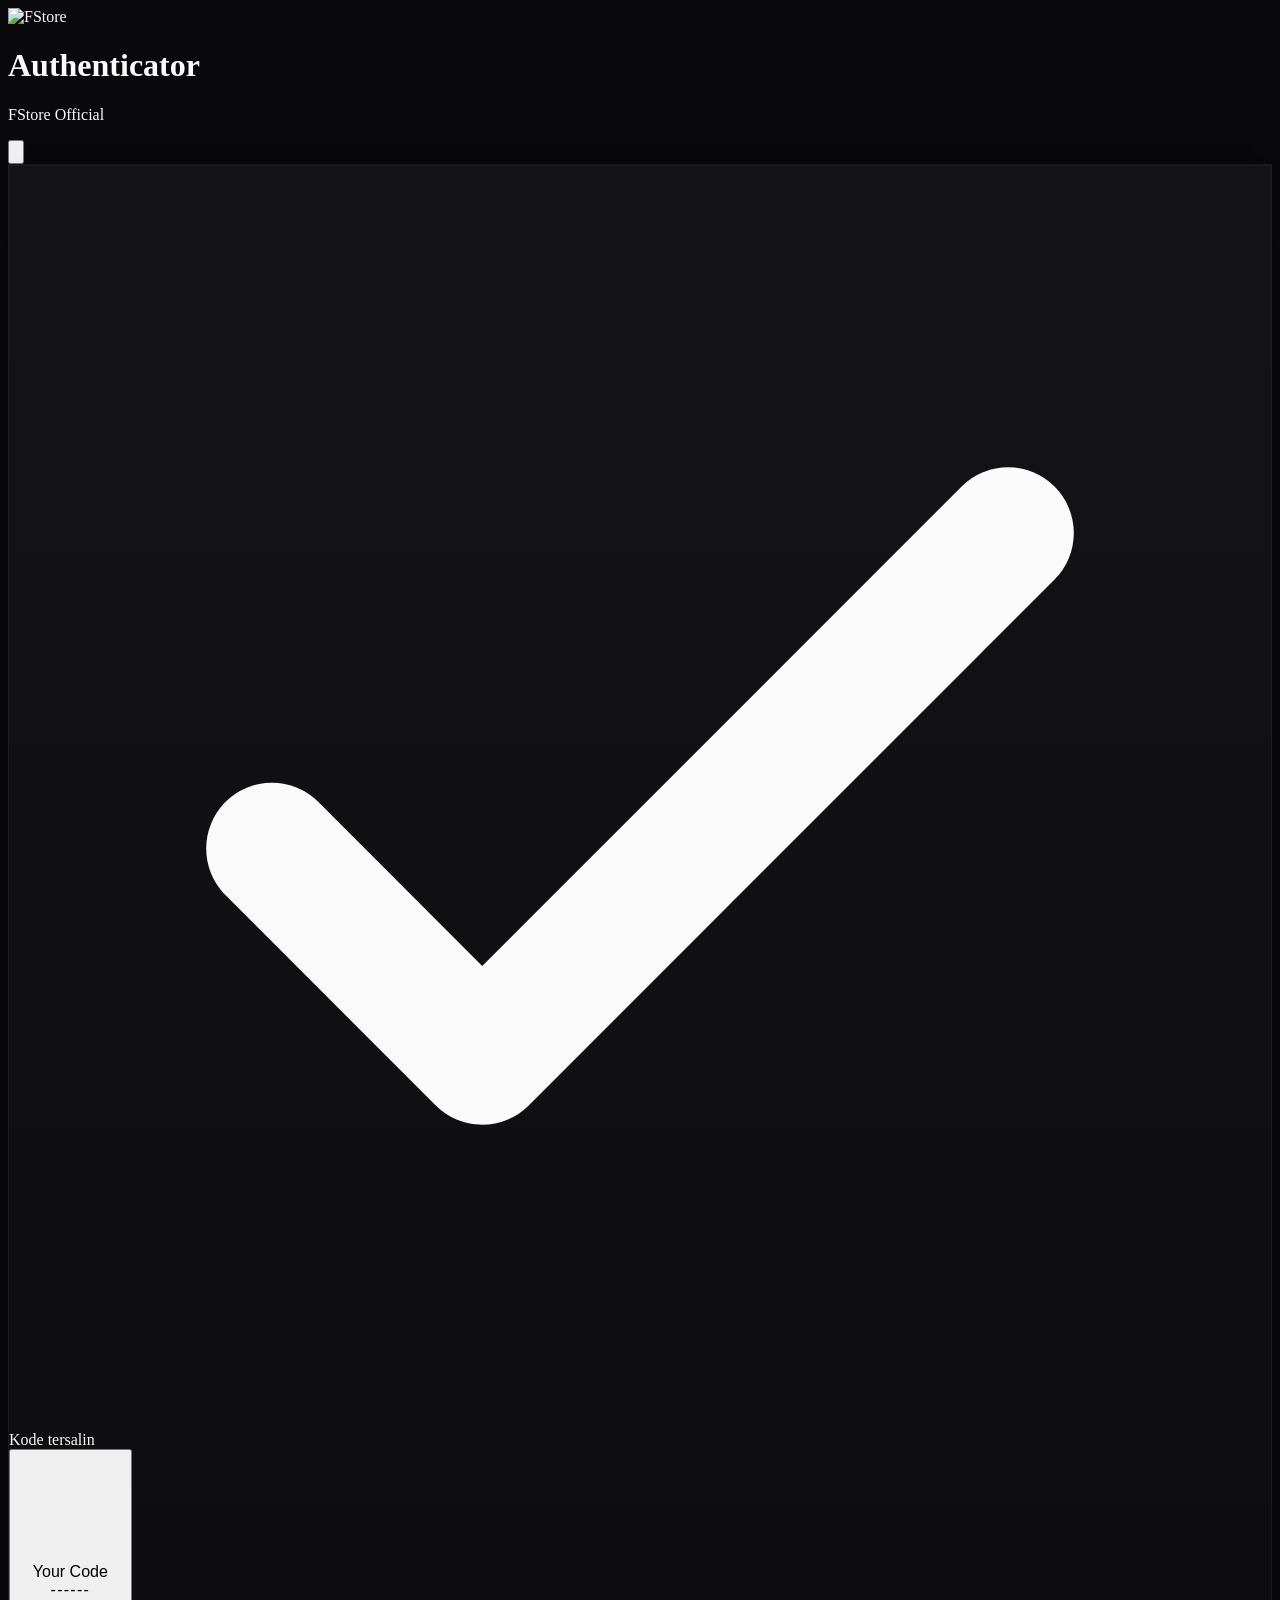
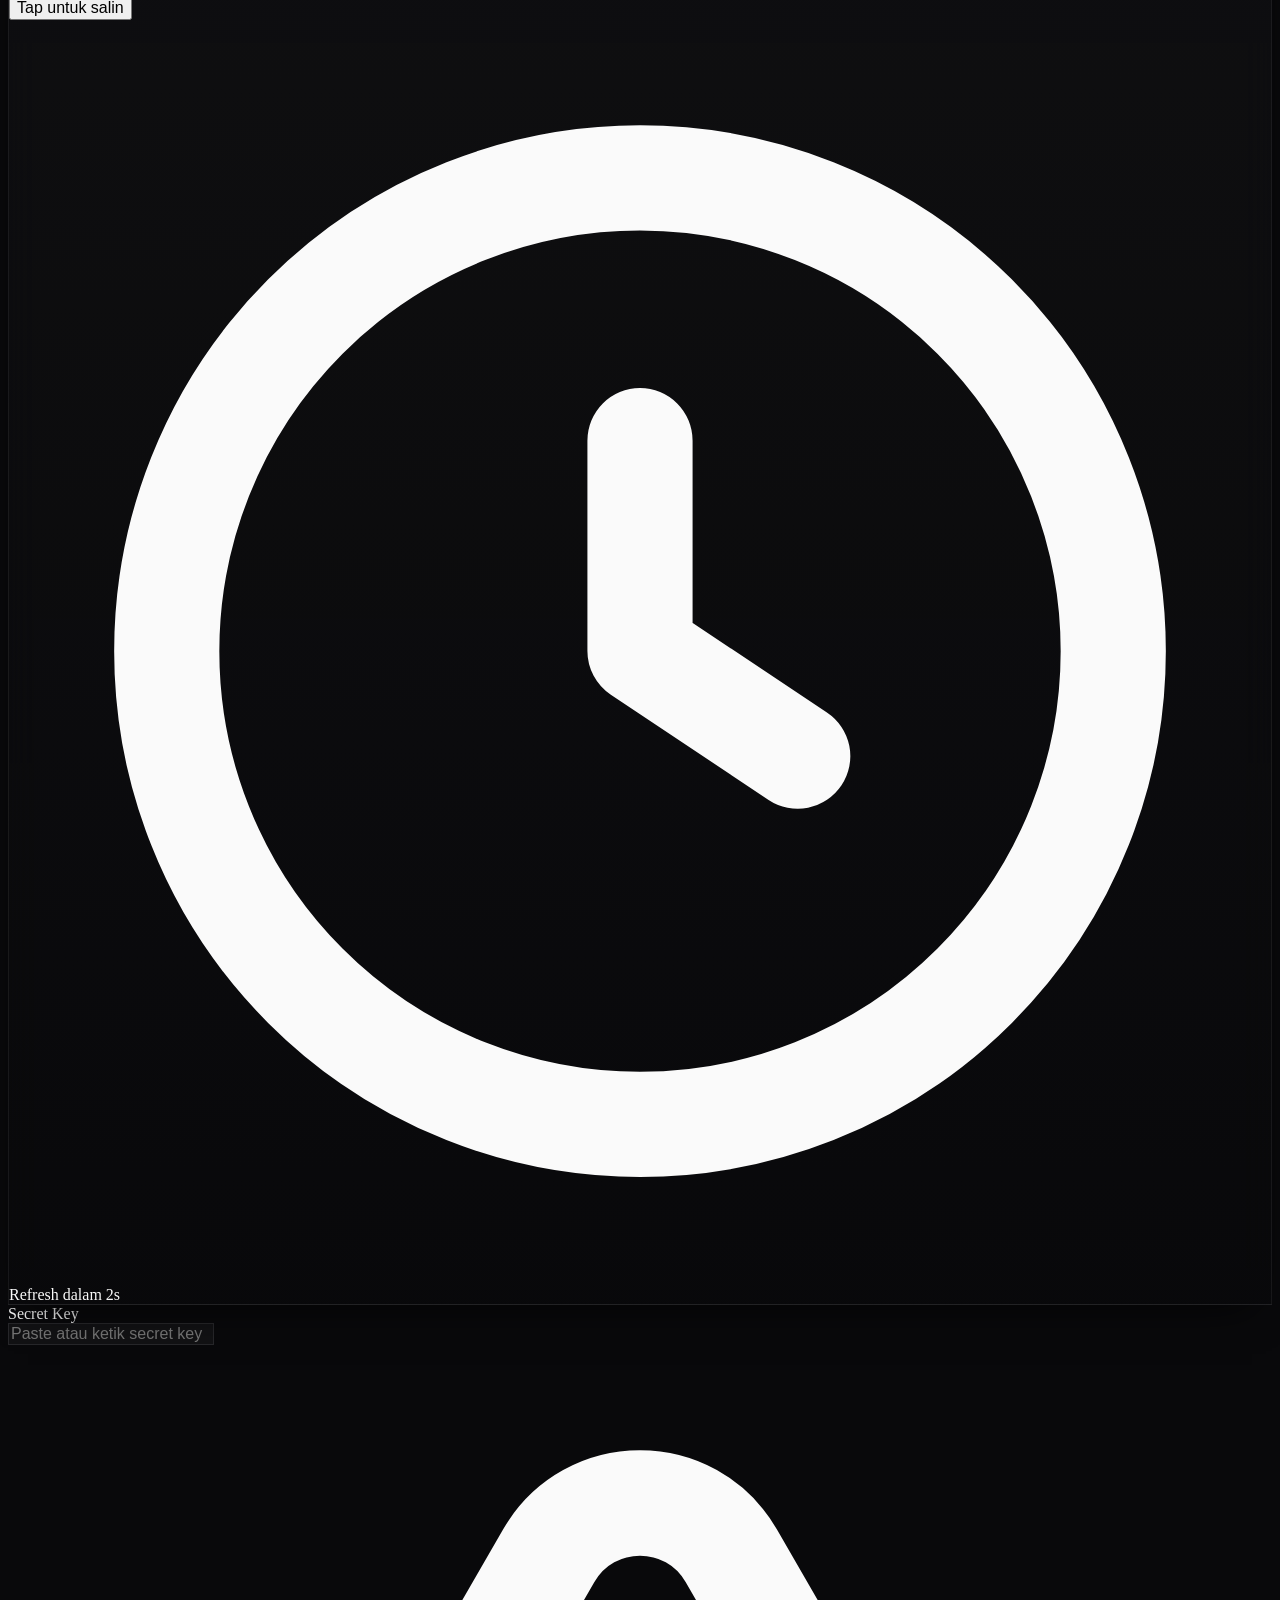
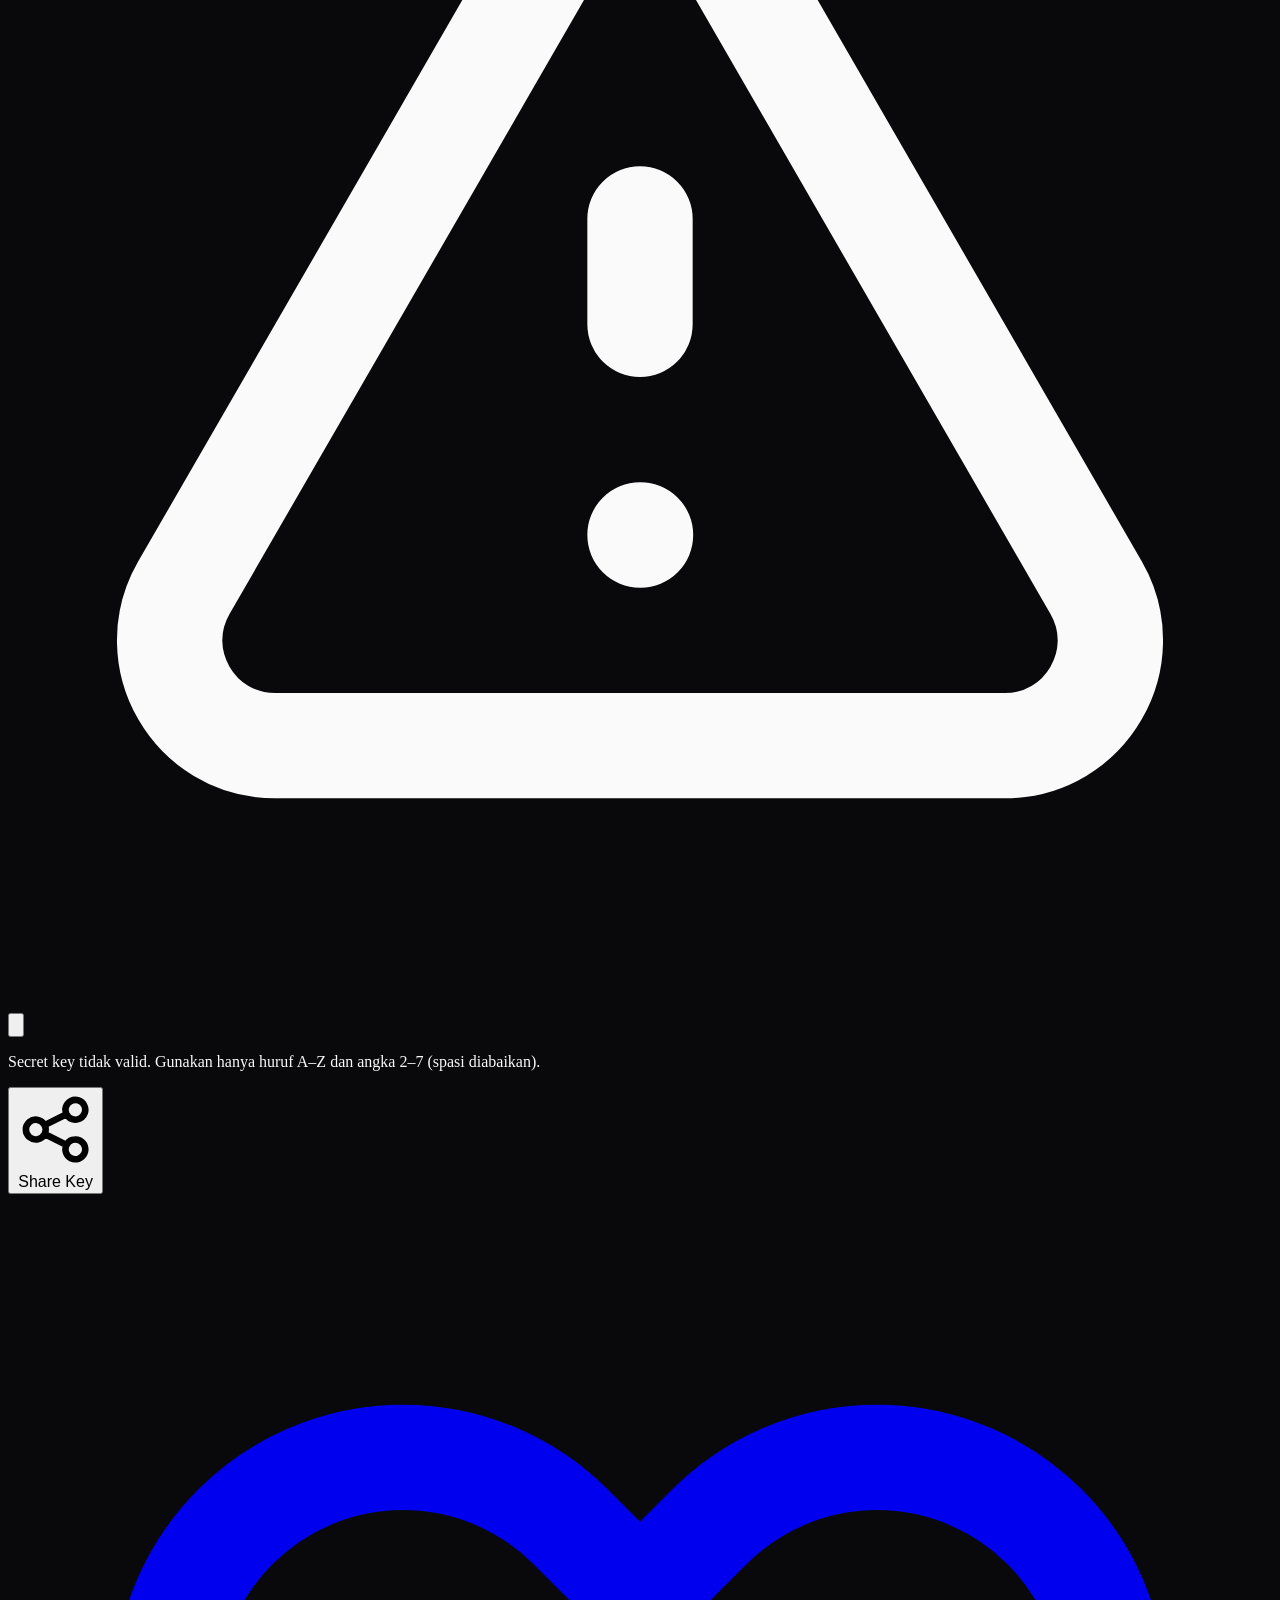
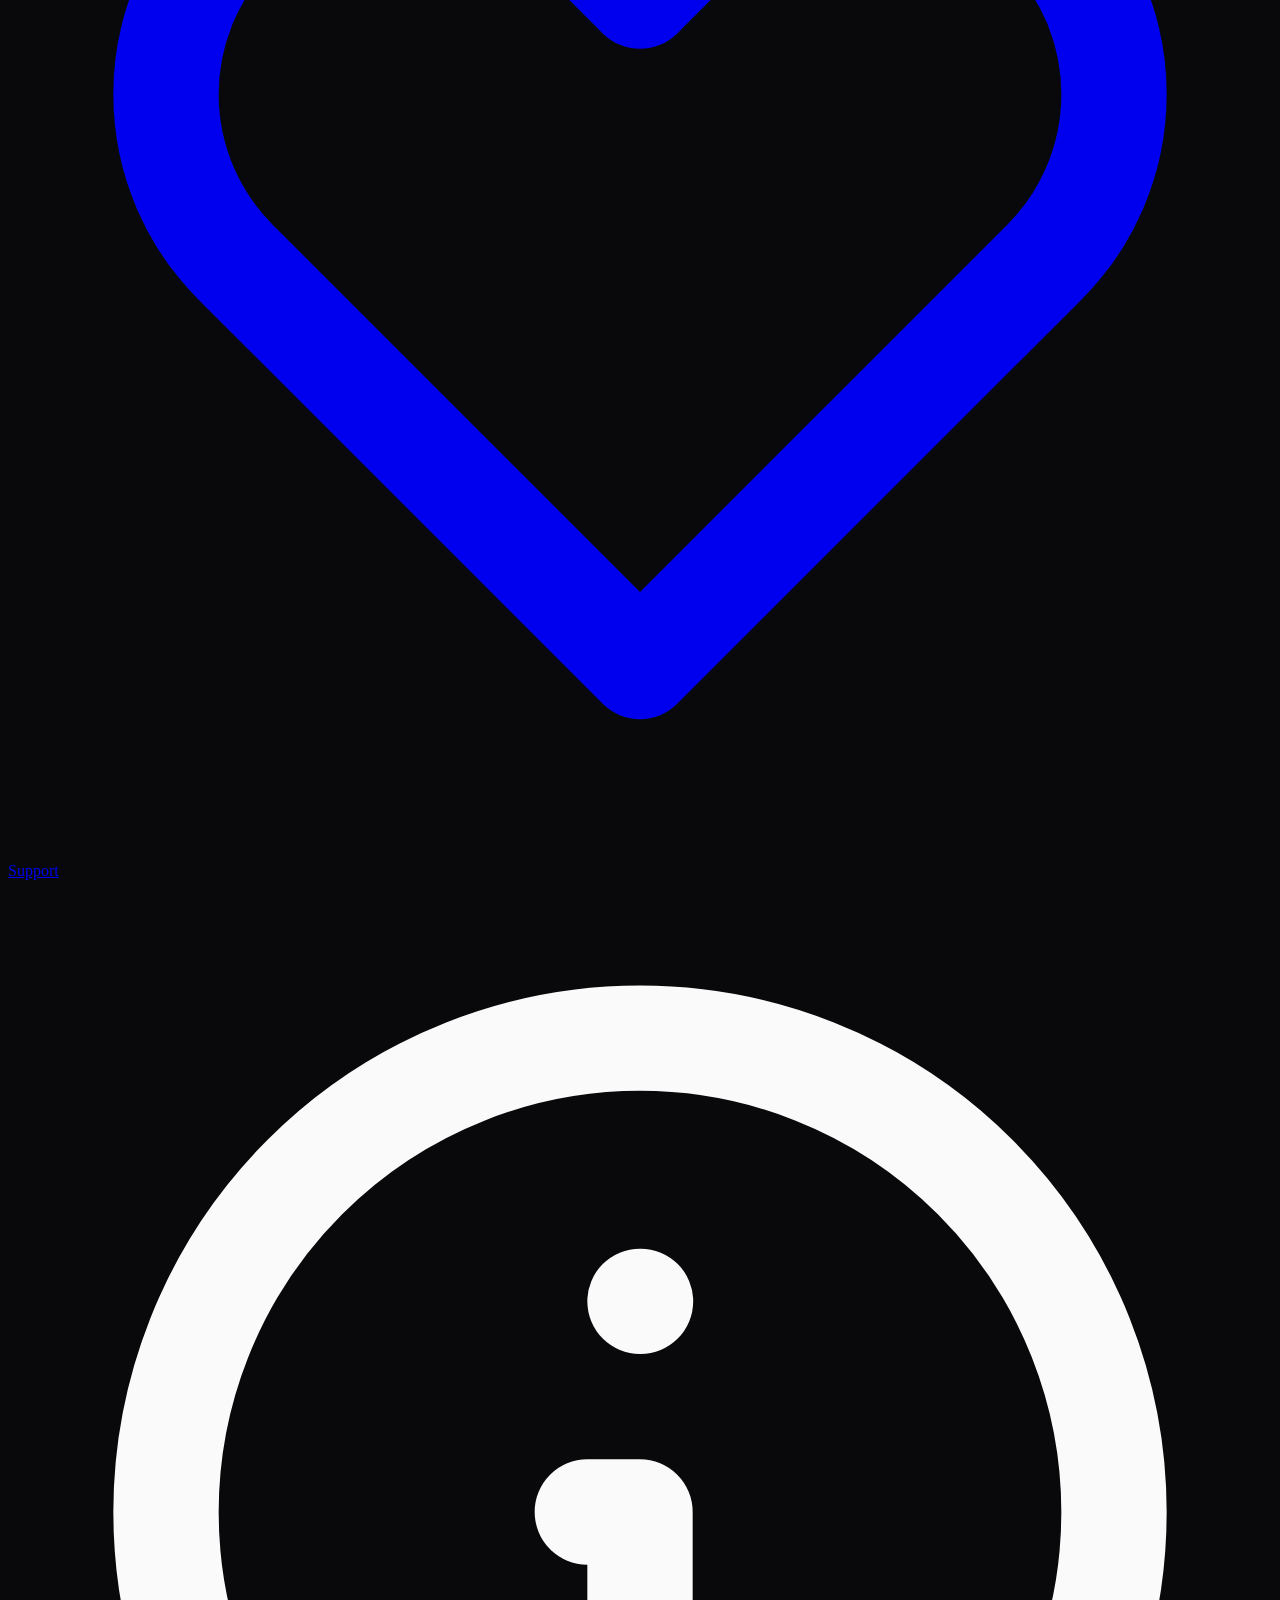
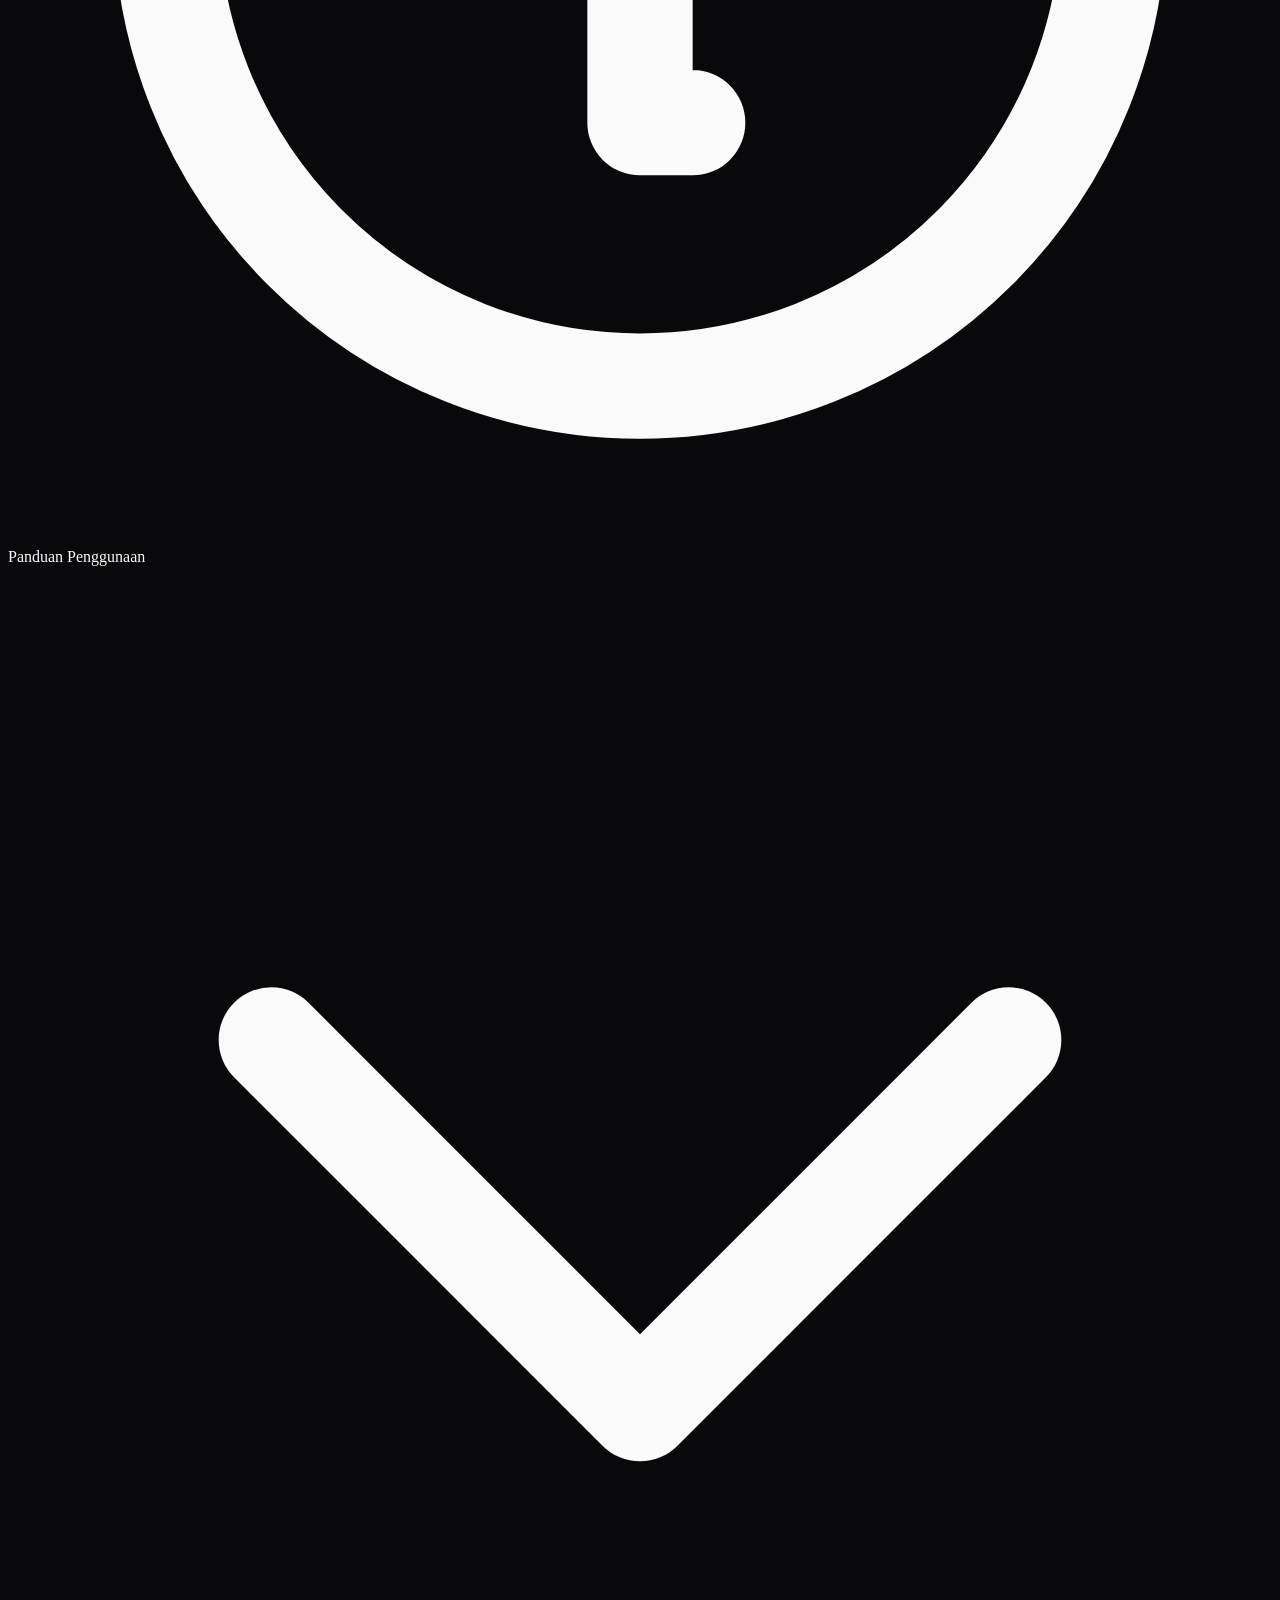
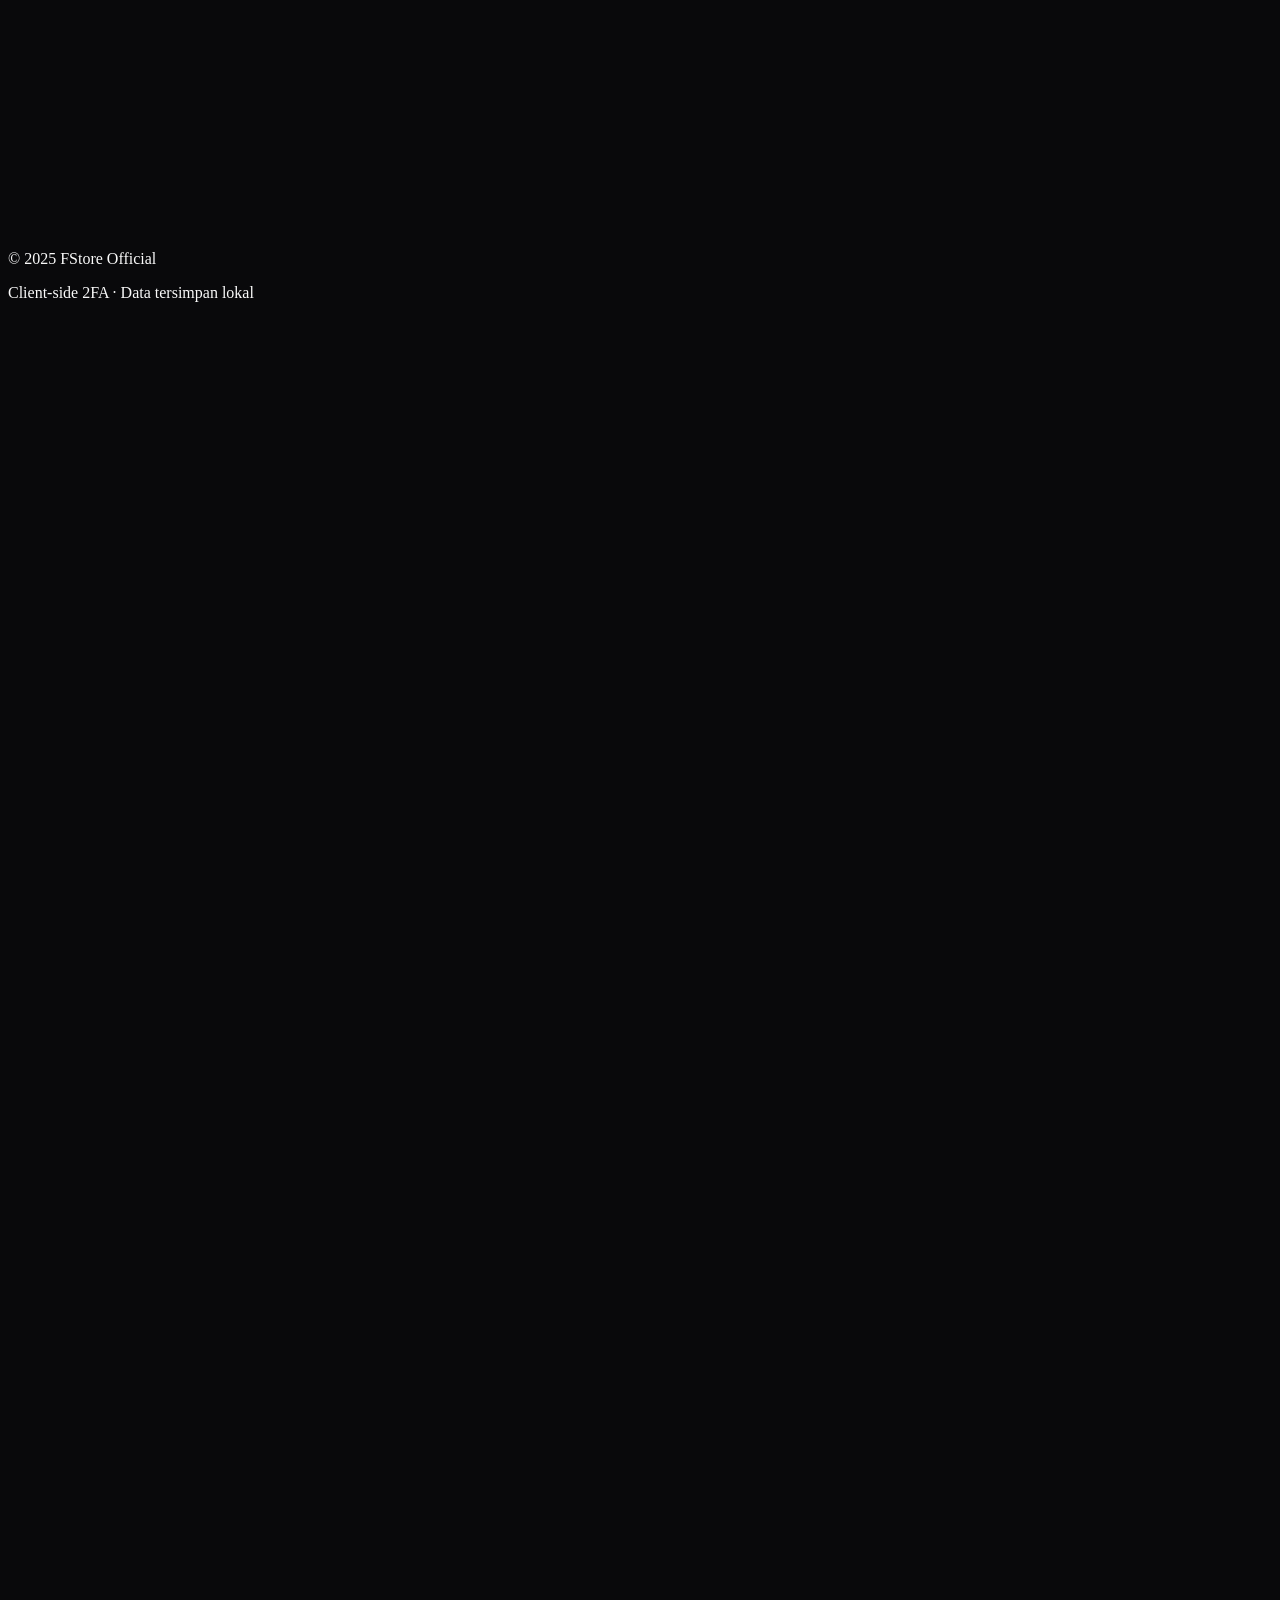
==== commit 03113ced: "change feature" ====
--- a/2fa/index.html
+++ b/2fa/index.html
@@ -4,7 +4,17 @@
   <meta charset="UTF-8">
   <meta name="viewport" content="width=device-width, initial-scale=1.0, viewport-fit=cover">
   <meta name="theme-color" content="#09090b">
+  <meta name="description" content="Client-side 2FA authenticator oleh FStore Official">
   <title>Authenticator — FStore Official</title>
+
+  <!-- ============ PWA ============ -->
+  <link rel="manifest" href="manifest.json">
+  <link rel="apple-touch-icon" href="logo.png">
+  <link rel="icon" type="image/png" href="logo.png">
+  <meta name="apple-mobile-web-app-capable" content="yes">
+  <meta name="apple-mobile-web-app-status-bar-style" content="black-translucent">
+  <meta name="apple-mobile-web-app-title" content="Authenticator">
+  <meta name="mobile-web-app-capable" content="yes">
 
   <script src="https://cdn.tailwindcss.com"></script>
   <script>
@@ -39,10 +49,8 @@
       overscroll-behavior-y: none;
     }
 
-    /* Cegah zoom otomatis di iOS saat fokus input */
     input, button, summary { font-size: 16px; }
 
-    /* ============ Input ============ */
     .field {
       background: rgba(24, 24, 27, 0.6);
       border: 1px solid var(--border);
@@ -60,7 +68,6 @@
       box-shadow: 0 0 0 3px rgba(239,68,68,0.15);
     }
 
-    /* ============ Card ============ */
     .card {
       background: linear-gradient(180deg, rgba(24,24,27,0.75) 0%, rgba(9,9,11,0.6) 100%);
       backdrop-filter: blur(16px);
@@ -71,19 +78,16 @@
         0 20px 40px -20px rgba(0,0,0,0.8);
     }
 
-    /* ============ Ring animation ============ */
     #progress-ring {
       transition: stroke-dashoffset 0.5s linear, stroke 0.3s ease;
     }
 
-    /* ============ Code text ============ */
     #code {
       transition: opacity .18s ease, transform .18s ease, color .3s ease;
       font-variant-numeric: tabular-nums;
       letter-spacing: 0.08em;
     }
 
-    /* ============ Toast ============ */
     @keyframes toastIn {
       from { transform: translateY(-12px) scale(0.96); opacity: 0; }
       to   { transform: translateY(0) scale(1); opacity: 1; }
@@ -95,14 +99,10 @@
     .toast-enter { animation: toastIn .28s cubic-bezier(0.34,1.56,0.64,1) forwards; }
     .toast-exit  { animation: toastOut .22s ease forwards; }
 
-    /* ============ Menu ============ */
     #menu-overlay { pointer-events: none; }
     #menu-overlay[data-open="true"] { pointer-events: auto; }
 
-    #menu-backdrop {
-      opacity: 0;
-      transition: opacity .25s ease;
-    }
+    #menu-backdrop { opacity: 0; transition: opacity .25s ease; }
     #menu-overlay[data-open="true"] #menu-backdrop { opacity: 1; }
 
     #menu-panel {
@@ -116,7 +116,6 @@
       opacity: 1;
     }
 
-    /* Desktop: panel jadi dropdown, bukan bottom sheet */
     @media (min-width: 640px) {
       #menu-panel {
         transform: translateY(-6px) scale(0.98);
@@ -127,11 +126,9 @@
       }
     }
 
-    /* ============ Details marker hide ============ */
     summary { list-style: none; }
     summary::-webkit-details-marker { display: none; }
 
-    /* Reduced motion */
     @media (prefers-reduced-motion: reduce) {
       *, *::before, *::after {
         animation-duration: .01ms !important;
@@ -139,8 +136,15 @@
       }
     }
 
-    /* Ring rotation wrapper supaya start dari atas */
     .ring-rotate { transform: rotate(-90deg); transform-origin: center; }
+
+    /* Install banner: slide up dari bawah */
+    @keyframes slideUpBanner {
+      from { transform: translateY(120%); opacity: 0; }
+      to   { transform: translateY(0); opacity: 1; }
+    }
+    #install-banner.show { animation: slideUpBanner .35s cubic-bezier(.32,.72,0,1) forwards; }
+    #install-banner.hide { transition: transform .25s ease, opacity .25s ease; transform: translateY(120%); opacity: 0; }
   </style>
 </head>
 
@@ -172,8 +176,6 @@
 
     <!-- ============ CODE CARD ============ -->
     <section class="card rounded-3xl p-6 relative overflow-hidden">
-
-      <!-- Copy feedback overlay -->
       <div id="copy-feedback"
            class="absolute inset-0 z-20 rounded-3xl flex items-center justify-center bg-zinc-950/85 backdrop-blur-md opacity-0 pointer-events-none transition-opacity duration-200">
         <div class="flex flex-col items-center gap-2">
@@ -186,13 +188,8 @@
         </div>
       </div>
 
-      <!-- Code + Ring -->
-      <button type="button" onclick="copyCode()"
-              class="block w-full group"
-              aria-label="Salin kode 6 digit">
+      <button type="button" onclick="copyCode()" class="block w-full group" aria-label="Salin kode 6 digit">
         <div class="relative w-56 h-56 sm:w-64 sm:h-64 mx-auto">
-
-          <!-- SVG Ring -->
           <svg class="w-full h-full ring-rotate" viewBox="0 0 100 100" fill="none">
             <circle cx="50" cy="50" r="46" stroke-width="1.5" class="stroke-zinc-800/80" />
             <circle id="progress-ring"
@@ -204,7 +201,6 @@
                     stroke-dashoffset="0" />
           </svg>
 
-          <!-- Center content -->
           <div class="absolute inset-0 flex flex-col items-center justify-center gap-1 select-none">
             <span class="text-[10px] uppercase tracking-[0.25em] text-zinc-500 font-medium">Your Code</span>
             <div id="code" class="font-mono text-4xl sm:text-5xl font-medium text-white tabular-nums">
@@ -217,7 +213,6 @@
         </div>
       </button>
 
-      <!-- Footer di dalam card -->
       <div class="mt-5 flex items-center justify-center gap-1.5 text-[11px] text-zinc-500">
         <svg class="w-3.5 h-3.5" fill="none" viewBox="0 0 24 24" stroke="currentColor" stroke-width="2">
           <path stroke-linecap="round" stroke-linejoin="round" d="M12 8v4l3 2m6-2a9 9 0 11-18 0 9 9 0 0118 0z" />
@@ -239,7 +234,6 @@
                spellcheck="false" inputmode="text"
                class="field w-full h-14 rounded-2xl pl-4 pr-20 font-mono text-sm tracking-wider placeholder:text-zinc-600 placeholder:font-sans placeholder:tracking-normal placeholder:text-[13px]">
 
-        <!-- Ikon di kanan input -->
         <div class="absolute right-1.5 top-1/2 -translate-y-1/2 flex items-center gap-0.5">
           <div id="error-icon" class="hidden w-8 h-8 flex items-center justify-center text-red-500" title="Secret tidak valid">
             <svg class="w-4 h-4" fill="none" viewBox="0 0 24 24" stroke="currentColor" stroke-width="2">
@@ -272,16 +266,17 @@
         Share Key
       </button>
 
-      <a href="https://wa.me/6285133334542" target="_blank" rel="noopener noreferrer"
+      <!-- ✅ Support link diubah ke Sociabuzz -->
+      <a href="https://sociabuzz.com/pebrian002" target="_blank" rel="noopener noreferrer"
          class="h-12 rounded-2xl bg-zinc-900/60 border border-zinc-800 text-zinc-300 font-semibold text-[13px] flex items-center justify-center gap-2 hover:text-white hover:border-zinc-700 hover:bg-zinc-900 active:scale-[0.97] transition-all">
         <svg class="w-4 h-4" fill="none" viewBox="0 0 24 24" stroke="currentColor" stroke-width="2">
-          <path stroke-linecap="round" stroke-linejoin="round" d="M18.364 5.636l-3.536 3.536m0 5.656l3.536 3.536M9.172 9.172L5.636 5.636m3.536 9.192l-3.536 3.536M21 12a9 9 0 11-18 0 9 9 0 0118 0zm-5 0a4 4 0 11-8 0 4 4 0 018 0z" />
+          <path stroke-linecap="round" stroke-linejoin="round" d="M4.318 6.318a4.5 4.5 0 000 6.364L12 20.364l7.682-7.682a4.5 4.5 0 00-6.364-6.364L12 7.636l-1.318-1.318a4.5 4.5 0 00-6.364 0z" />
         </svg>
         Support
       </a>
     </section>
 
-    <!-- ============ GUIDE (collapsible) ============ -->
+    <!-- ============ GUIDE ============ -->
     <details class="group mt-6 rounded-2xl border border-zinc-800/60 bg-zinc-900/30 overflow-hidden">
       <summary class="flex items-center justify-between gap-3 px-4 py-3.5 cursor-pointer select-none active:bg-zinc-900/60 transition-colors">
         <div class="flex items-center gap-2.5">
@@ -297,7 +292,6 @@
       </summary>
 
       <div class="px-4 pb-4 pt-1 space-y-4 border-t border-zinc-800/60">
-
         <div class="flex gap-3 pt-3">
           <div class="w-6 h-6 shrink-0 flex items-center justify-center rounded-full bg-emerald-500/10 text-emerald-400 text-[11px] font-bold border border-emerald-500/25">1</div>
           <div class="min-w-0">
@@ -321,17 +315,15 @@
         <div class="flex gap-3">
           <div class="w-6 h-6 shrink-0 flex items-center justify-center rounded-full bg-amber-500/10 text-amber-400 text-[11px] font-bold border border-amber-500/25">3</div>
           <div class="min-w-0">
-            <p class="text-[13px] font-medium text-white mb-1">Membuat Link Akses</p>
+            <p class="text-[13px] font-medium text-white mb-1">Install sebagai Aplikasi</p>
             <p class="text-[12px] text-zinc-500 leading-relaxed">
-              Masukkan secret key, lalu tekan <span class="text-zinc-300 font-medium">Share Key</span>. Link akan langsung tersalin dan siap dibagikan.
+              Buka menu <span class="text-zinc-300 font-medium">☰ → Install App</span>, atau pada browser Chrome/Edge gunakan opsi <em>"Add to Home Screen"</em>. Setelah terpasang, aplikasi bisa dibuka offline.
             </p>
           </div>
         </div>
-
       </div>
     </details>
 
-    <!-- ============ FOOTER ============ -->
     <footer class="mt-8 text-center">
       <p class="text-[10px] text-zinc-600 font-medium tracking-wide">
         &copy; 2025 FStore Official
@@ -344,10 +336,8 @@
 
   <!-- ===================== MENU OVERLAY ===================== -->
   <div id="menu-overlay" data-open="false" class="fixed inset-0 z-[60] hidden">
-    <!-- Backdrop -->
     <div id="menu-backdrop" class="absolute inset-0 bg-black/70 backdrop-blur-sm"></div>
 
-    <!-- Panel: bottom sheet di mobile, dropdown di desktop -->
     <div id="menu-panel"
          class="absolute left-0 right-0 bottom-0
                 sm:left-auto sm:right-5 sm:top-20 sm:bottom-auto sm:w-80
@@ -357,19 +347,32 @@
                 shadow-2xl shadow-black/60
                 max-h-[85vh] overflow-y-auto">
 
-      <!-- Drag handle (mobile only) -->
       <div class="sm:hidden flex justify-center pt-3 pb-1">
         <div class="w-10 h-1 rounded-full bg-zinc-700"></div>
       </div>
 
       <div class="py-2">
 
-        <!-- Menu header -->
+        <!-- ✅ Install App Button (muncul saat installable) -->
+        <div id="install-section" class="hidden px-3 pt-2 pb-3">
+          <button id="install-btn" type="button"
+                  class="w-full flex items-center gap-3.5 px-4 py-3.5 rounded-2xl bg-gradient-to-br from-emerald-500/15 to-emerald-500/5 border border-emerald-500/25 text-emerald-300 hover:from-emerald-500/20 hover:to-emerald-500/10 active:scale-[0.98] transition-all text-left">
+            <div class="w-9 h-9 rounded-xl bg-emerald-500/15 border border-emerald-500/30 flex items-center justify-center shrink-0">
+              <svg class="w-4 h-4 text-emerald-400" fill="none" viewBox="0 0 24 24" stroke="currentColor" stroke-width="2">
+                <path stroke-linecap="round" stroke-linejoin="round" d="M12 4v12m0 0l-4-4m4 4l4-4M4 20h16" />
+              </svg>
+            </div>
+            <div class="min-w-0 flex-1">
+              <p class="font-semibold text-[14px] text-white leading-tight">Install App</p>
+              <p class="text-[11px] text-emerald-400/80 leading-tight mt-0.5">Pasang ke home screen</p>
+            </div>
+          </button>
+        </div>
+
         <div class="px-5 py-2 text-[10px] font-semibold text-zinc-500 uppercase tracking-[0.2em]">
           Navigasi
         </div>
 
-        <!-- Toko -->
         <a href="/toko" class="flex items-center gap-3.5 px-5 py-3.5 text-[14px] text-zinc-300 hover:bg-zinc-800/60 active:bg-zinc-800 transition-colors">
           <div class="w-9 h-9 rounded-xl bg-zinc-800/60 flex items-center justify-center shrink-0">
             <svg class="w-4 h-4 text-zinc-400" fill="none" viewBox="0 0 24 24" stroke="currentColor" stroke-width="2">
@@ -382,7 +385,6 @@
           </svg>
         </a>
 
-        <!-- Mail -->
         <a href="/" class="flex items-center gap-3.5 px-5 py-3.5 text-[14px] text-zinc-300 hover:bg-zinc-800/60 active:bg-zinc-800 transition-colors">
           <div class="w-9 h-9 rounded-xl bg-zinc-800/60 flex items-center justify-center shrink-0">
             <svg class="w-4 h-4 text-zinc-400" fill="none" viewBox="0 0 24 24" stroke="currentColor" stroke-width="2">
@@ -395,12 +397,10 @@
           </svg>
         </a>
 
-        <!-- Divider -->
         <div class="px-5 mt-3 mb-1">
           <span class="text-[10px] font-semibold text-zinc-500 uppercase tracking-[0.2em]">Sosial Media</span>
         </div>
 
-        <!-- WhatsApp -->
         <a href="https://wa.me/6285133334542" target="_blank" rel="noopener noreferrer"
            class="flex items-center gap-3.5 px-5 py-3.5 text-[14px] text-zinc-300 hover:bg-zinc-800/60 active:bg-zinc-800 transition-colors">
           <div class="w-9 h-9 rounded-xl bg-emerald-500/10 border border-emerald-500/20 flex items-center justify-center shrink-0">
@@ -414,7 +414,20 @@
           </svg>
         </a>
 
-        <!-- Twitter -->
+        <!-- ✅ Support / Sociabuzz juga ditambahkan di menu -->
+        <a href="https://sociabuzz.com/pebrian002" target="_blank" rel="noopener noreferrer"
+           class="flex items-center gap-3.5 px-5 py-3.5 text-[14px] text-zinc-300 hover:bg-zinc-800/60 active:bg-zinc-800 transition-colors">
+          <div class="w-9 h-9 rounded-xl bg-pink-500/10 border border-pink-500/20 flex items-center justify-center shrink-0">
+            <svg class="w-4 h-4 text-pink-400" fill="none" viewBox="0 0 24 24" stroke="currentColor" stroke-width="2">
+              <path stroke-linecap="round" stroke-linejoin="round" d="M4.318 6.318a4.5 4.5 0 000 6.364L12 20.364l7.682-7.682a4.5 4.5 0 00-6.364-6.364L12 7.636l-1.318-1.318a4.5 4.5 0 00-6.364 0z" />
+            </svg>
+          </div>
+          <span class="font-medium">Support (Sociabuzz)</span>
+          <svg class="w-4 h-4 text-zinc-600 ml-auto" fill="none" viewBox="0 0 24 24" stroke="currentColor" stroke-width="2">
+            <path stroke-linecap="round" stroke-linejoin="round" d="M9 5l7 7-7 7" />
+          </svg>
+        </a>
+
         <a href="https://x.com/F_StoreOfficial" target="_blank" rel="noopener noreferrer"
            class="flex items-center gap-3.5 px-5 py-3.5 text-[14px] text-zinc-300 hover:bg-zinc-800/60 active:bg-zinc-800 transition-colors">
           <div class="w-9 h-9 rounded-xl bg-sky-500/10 border border-sky-500/20 flex items-center justify-center shrink-0">
@@ -428,7 +441,6 @@
           </svg>
         </a>
 
-        <!-- Instagram (soon) -->
         <div class="flex items-center gap-3.5 px-5 py-3.5 text-[14px] text-zinc-500 cursor-default">
           <div class="w-9 h-9 rounded-xl bg-zinc-800/40 flex items-center justify-center shrink-0">
             <svg class="w-4 h-4 text-zinc-600" fill="none" viewBox="0 0 24 24" stroke="currentColor" stroke-width="2">
@@ -441,7 +453,6 @@
           <span class="ml-auto text-[10px] font-medium text-zinc-500 bg-zinc-800/80 px-2 py-0.5 rounded-full">Soon</span>
         </div>
 
-        <!-- Facebook (soon) -->
         <div class="flex items-center gap-3.5 px-5 py-3.5 text-[14px] text-zinc-500 cursor-default">
           <div class="w-9 h-9 rounded-xl bg-zinc-800/40 flex items-center justify-center shrink-0">
             <svg class="w-4 h-4 text-zinc-600" fill="none" viewBox="0 0 24 24" stroke="currentColor" stroke-width="2">
@@ -454,6 +465,39 @@
 
       </div>
     </div>
+  </div>
+
+  <!-- ===================== INSTALL BANNER (muncul jika installable & belum ditutup) ===================== -->
+  <div id="install-banner"
+       class="fixed left-3 right-3 z-50 hidden
+              bg-zinc-900/95 backdrop-blur-xl border border-zinc-800
+              rounded-2xl shadow-2xl shadow-black/60
+              p-3.5 flex items-center gap-3"
+       style="bottom: calc(env(safe-area-inset-bottom, 0px) + 1rem); max-width: 26rem; margin-inline: auto;">
+
+    <div class="w-10 h-10 rounded-xl bg-gradient-to-br from-emerald-500/20 to-emerald-500/5 border border-emerald-500/25 flex items-center justify-center shrink-0">
+      <svg class="w-5 h-5 text-emerald-400" fill="none" viewBox="0 0 24 24" stroke="currentColor" stroke-width="2">
+        <path stroke-linecap="round" stroke-linejoin="round" d="M12 4v12m0 0l-4-4m4 4l4-4M4 20h16" />
+      </svg>
+    </div>
+
+    <div class="flex-1 min-w-0">
+      <p class="text-[13px] font-semibold text-white leading-tight">Install Aplikasi</p>
+      <p class="text-[11px] text-zinc-500 leading-tight mt-0.5 truncate">Akses cepat & offline dari home screen</p>
+    </div>
+
+    <button id="install-banner-action"
+            class="h-9 px-3.5 rounded-xl bg-white text-black text-[12px] font-semibold hover:bg-zinc-200 active:scale-[0.97] transition-all shrink-0">
+      Install
+    </button>
+
+    <button id="install-banner-close"
+            class="w-8 h-8 rounded-full flex items-center justify-center text-zinc-500 hover:text-white hover:bg-zinc-800 active:scale-95 transition-all shrink-0"
+            aria-label="Tutup">
+      <svg class="w-3.5 h-3.5" fill="none" viewBox="0 0 24 24" stroke="currentColor" stroke-width="2.2">
+        <path stroke-linecap="round" stroke-linejoin="round" d="M6 18L18 6M6 6l12 12" />
+      </svg>
+    </button>
   </div>
 
   <!-- ===================== TOAST ===================== -->
@@ -469,11 +513,9 @@
     function normalizeSecret(str) {
       return (str || '').replace(/\s+/g, '').toUpperCase();
     }
-
     function isValidBase32(str) {
       return /^[A-Z2-7]+=*$/.test(normalizeSecret(str));
     }
-
     function base32ToBytes(base32) {
       const alphabet = "ABCDEFGHIJKLMNOPQRSTUVWXYZ234567";
       let bits = "", bytes = [];
@@ -489,9 +531,7 @@
       return new Uint8Array(bytes);
     }
 
-    let _lastSecret = null;
-    let _lastWindow = -1;
-    let _cachedCode = "------";
+    let _lastSecret = null, _lastWindow = -1, _cachedCode = "------";
 
     async function generateTOTP(secret) {
       if (!secret || !isValidBase32(secret)) return "------";
@@ -536,9 +576,7 @@
     }
 
     function resetTotpCache() {
-      _lastSecret = null;
-      _lastWindow = -1;
-      _cachedCode = "------";
+      _lastSecret = null; _lastWindow = -1; _cachedCode = "------";
     }
 
     // ============================================================
@@ -560,10 +598,7 @@
         const ok = document.execCommand('copy');
         ta.remove();
         return ok;
-      } catch (e) {
-        console.error("Copy failed:", e);
-        return false;
-      }
+      } catch (e) { console.error("Copy failed:", e); return false; }
     }
 
     // ============================================================
@@ -577,11 +612,9 @@
     const errorIcon = document.getElementById("error-icon");
     const copyFeedback = document.getElementById("copy-feedback");
 
-    const RING_CIRCUMFERENCE = 2 * Math.PI * 46; // ≈ 289
-
-    function saveSecret(secret) {
-      try { localStorage.setItem('wap_secret', secret); } catch (e) {}
-    }
+    const RING_CIRCUMFERENCE = 2 * Math.PI * 46;
+
+    function saveSecret(secret) { try { localStorage.setItem('wap_secret', secret); } catch (e) {} }
 
     function validateSecret(secret) {
       if (!secret) {
@@ -620,11 +653,9 @@
       const remain = 30 - (epoch % 30);
       timerSec.textContent = `${remain}s`;
 
-      // Ring progress
       const ratio = remain / 30;
       progressRing.style.strokeDashoffset = String(RING_CIRCUMFERENCE * (1 - ratio));
 
-      // Warning state
       const isUrgent = remain <= 5;
       progressRing.classList.toggle("stroke-red-500", isUrgent);
       progressRing.classList.toggle("stroke-white", !isUrgent);
@@ -648,7 +679,6 @@
       toast.className = 'bg-zinc-900 border border-zinc-700 text-white px-4 py-2.5 rounded-2xl shadow-xl shadow-black/40 text-[13px] font-medium pointer-events-auto toast-enter max-w-[92vw] text-center backdrop-blur-xl';
       toast.textContent = message;
       container.appendChild(toast);
-
       setTimeout(() => {
         toast.classList.remove('toast-enter');
         toast.classList.add('toast-exit');
@@ -684,12 +714,9 @@
 
     function openMenu() {
       menuOverlay.classList.remove('hidden');
-      requestAnimationFrame(() => {
-        menuOverlay.dataset.open = 'true';
-      });
+      requestAnimationFrame(() => { menuOverlay.dataset.open = 'true'; });
       document.body.style.overflow = 'hidden';
     }
-
     function closeMenu() {
       menuOverlay.dataset.open = 'false';
       document.body.style.overflow = '';
@@ -701,11 +728,85 @@
       if (menuOverlay.dataset.open === 'true') closeMenu();
       else openMenu();
     });
-
     menuBackdrop.addEventListener('click', closeMenu);
-
     document.addEventListener('keydown', (e) => {
       if (e.key === 'Escape' && menuOverlay.dataset.open === 'true') closeMenu();
+    });
+
+    // ============================================================
+    // PWA: Service Worker + Install Prompt
+    // ============================================================
+    if ('serviceWorker' in navigator) {
+      window.addEventListener('load', () => {
+        navigator.serviceWorker.register('sw.js').catch((err) => {
+          console.warn('SW registration failed:', err);
+        });
+      });
+    }
+
+    let deferredPrompt = null;
+    const installSection = document.getElementById('install-section');
+    const installBtn = document.getElementById('install-btn');
+    const installBanner = document.getElementById('install-banner');
+    const installBannerAction = document.getElementById('install-banner-action');
+    const installBannerClose = document.getElementById('install-banner-close');
+
+    // Cek apakah sudah installed (standalone)
+    function isStandalone() {
+      return window.matchMedia('(display-mode: standalone)').matches ||
+             window.navigator.standalone === true;
+    }
+
+    window.addEventListener('beforeinstallprompt', (e) => {
+      e.preventDefault();
+      deferredPrompt = e;
+
+      // Tampilkan tombol di menu
+      installSection.classList.remove('hidden');
+
+      // Tampilkan banner (kalau user belum pernah menutupnya)
+      const dismissed = localStorage.getItem('install_banner_dismissed');
+      if (!dismissed && !isStandalone()) {
+        installBanner.classList.remove('hidden');
+        // trigger animation
+        requestAnimationFrame(() => installBanner.classList.add('show'));
+      }
+    });
+
+    async function triggerInstall() {
+      if (!deferredPrompt) {
+        // Fallback: instruksi manual
+        showToast("Buka menu browser → 'Add to Home Screen'", 4000);
+        return;
+      }
+      deferredPrompt.prompt();
+      const { outcome } = await deferredPrompt.userChoice;
+      if (outcome === 'accepted') {
+        showToast("✅ Aplikasi berhasil dipasang", 3000);
+      }
+      deferredPrompt = null;
+      installSection.classList.add('hidden');
+      hideInstallBanner();
+    }
+
+    function hideInstallBanner() {
+      installBanner.classList.remove('show');
+      installBanner.classList.add('hide');
+      setTimeout(() => installBanner.classList.add('hidden'), 300);
+    }
+
+    installBtn?.addEventListener('click', triggerInstall);
+    installBannerAction?.addEventListener('click', triggerInstall);
+    installBannerClose?.addEventListener('click', () => {
+      localStorage.setItem('install_banner_dismissed', '1');
+      hideInstallBanner();
+    });
+
+    window.addEventListener('appinstalled', () => {
+      showToast("✅ Aplikasi dipasang", 2500);
+      installSection.classList.add('hidden');
+      hideInstallBanner();
+      deferredPrompt = null;
     });
 
     // ============================================================
